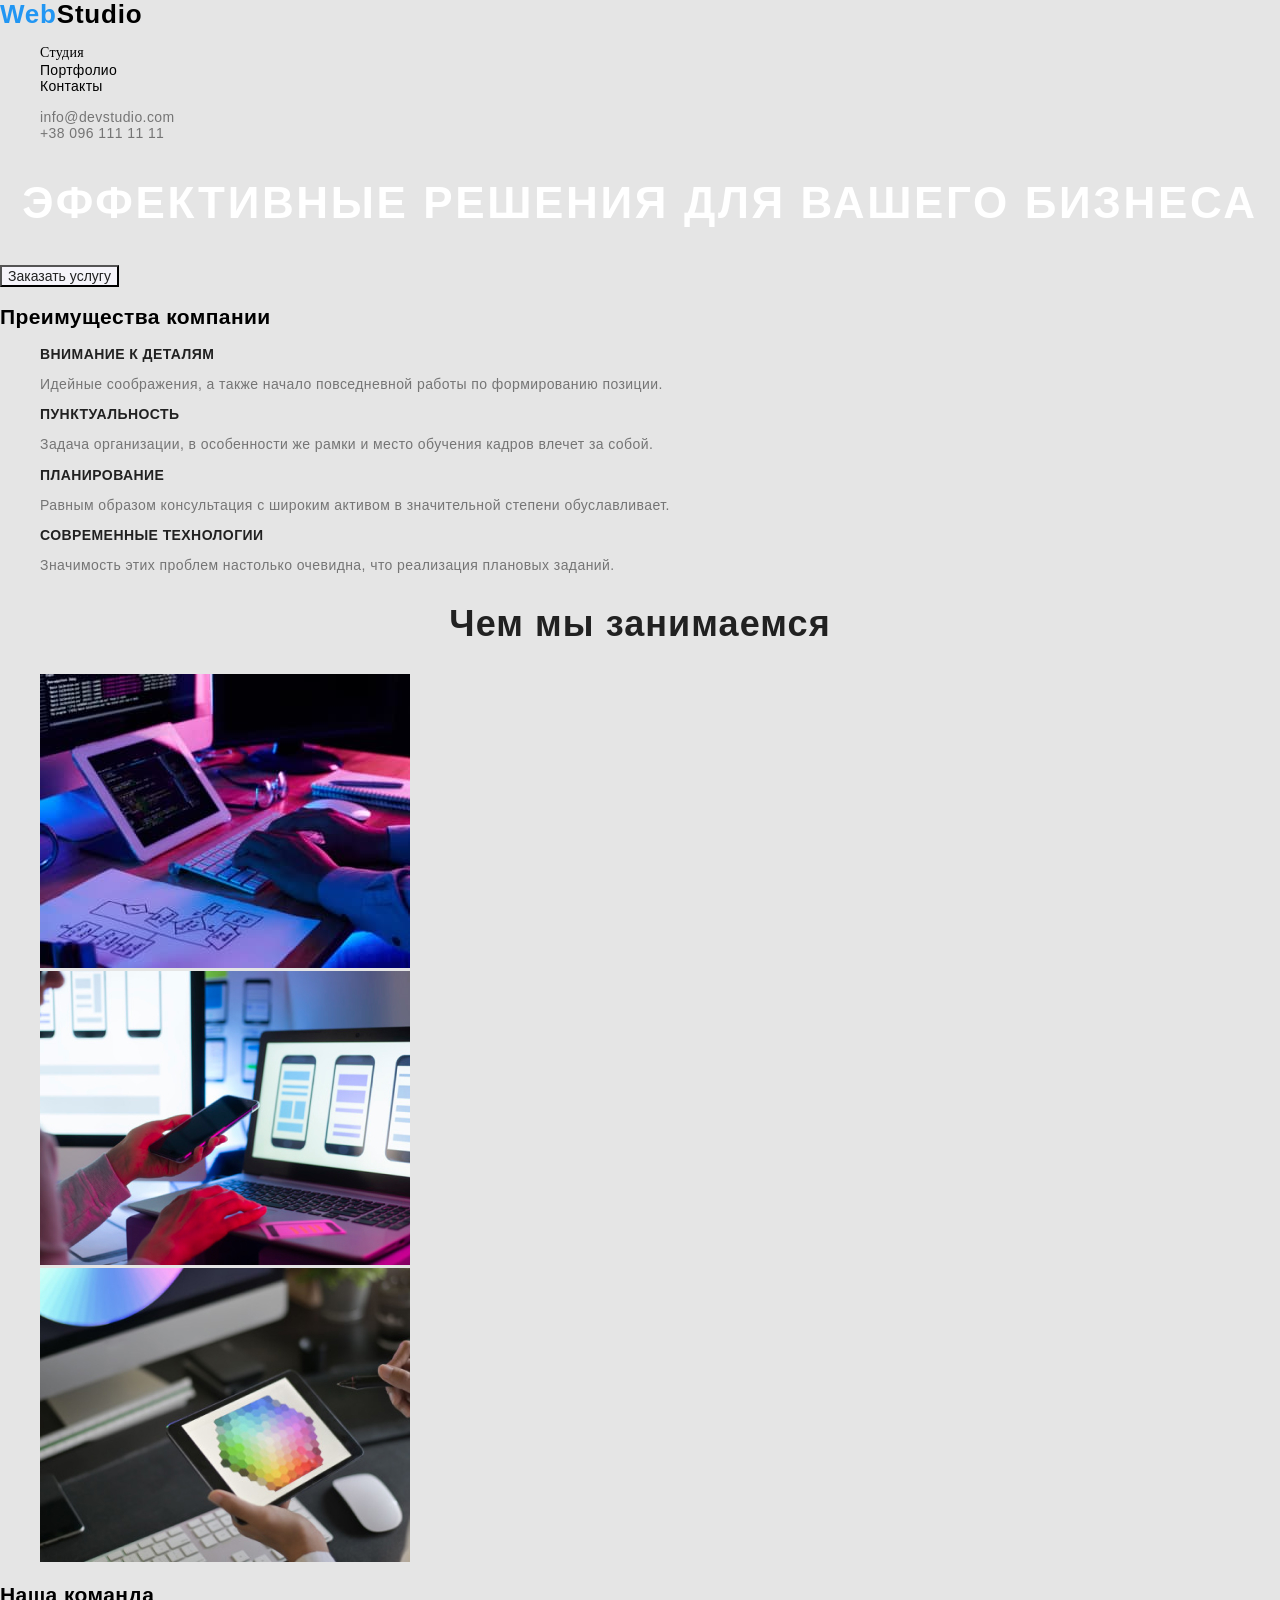
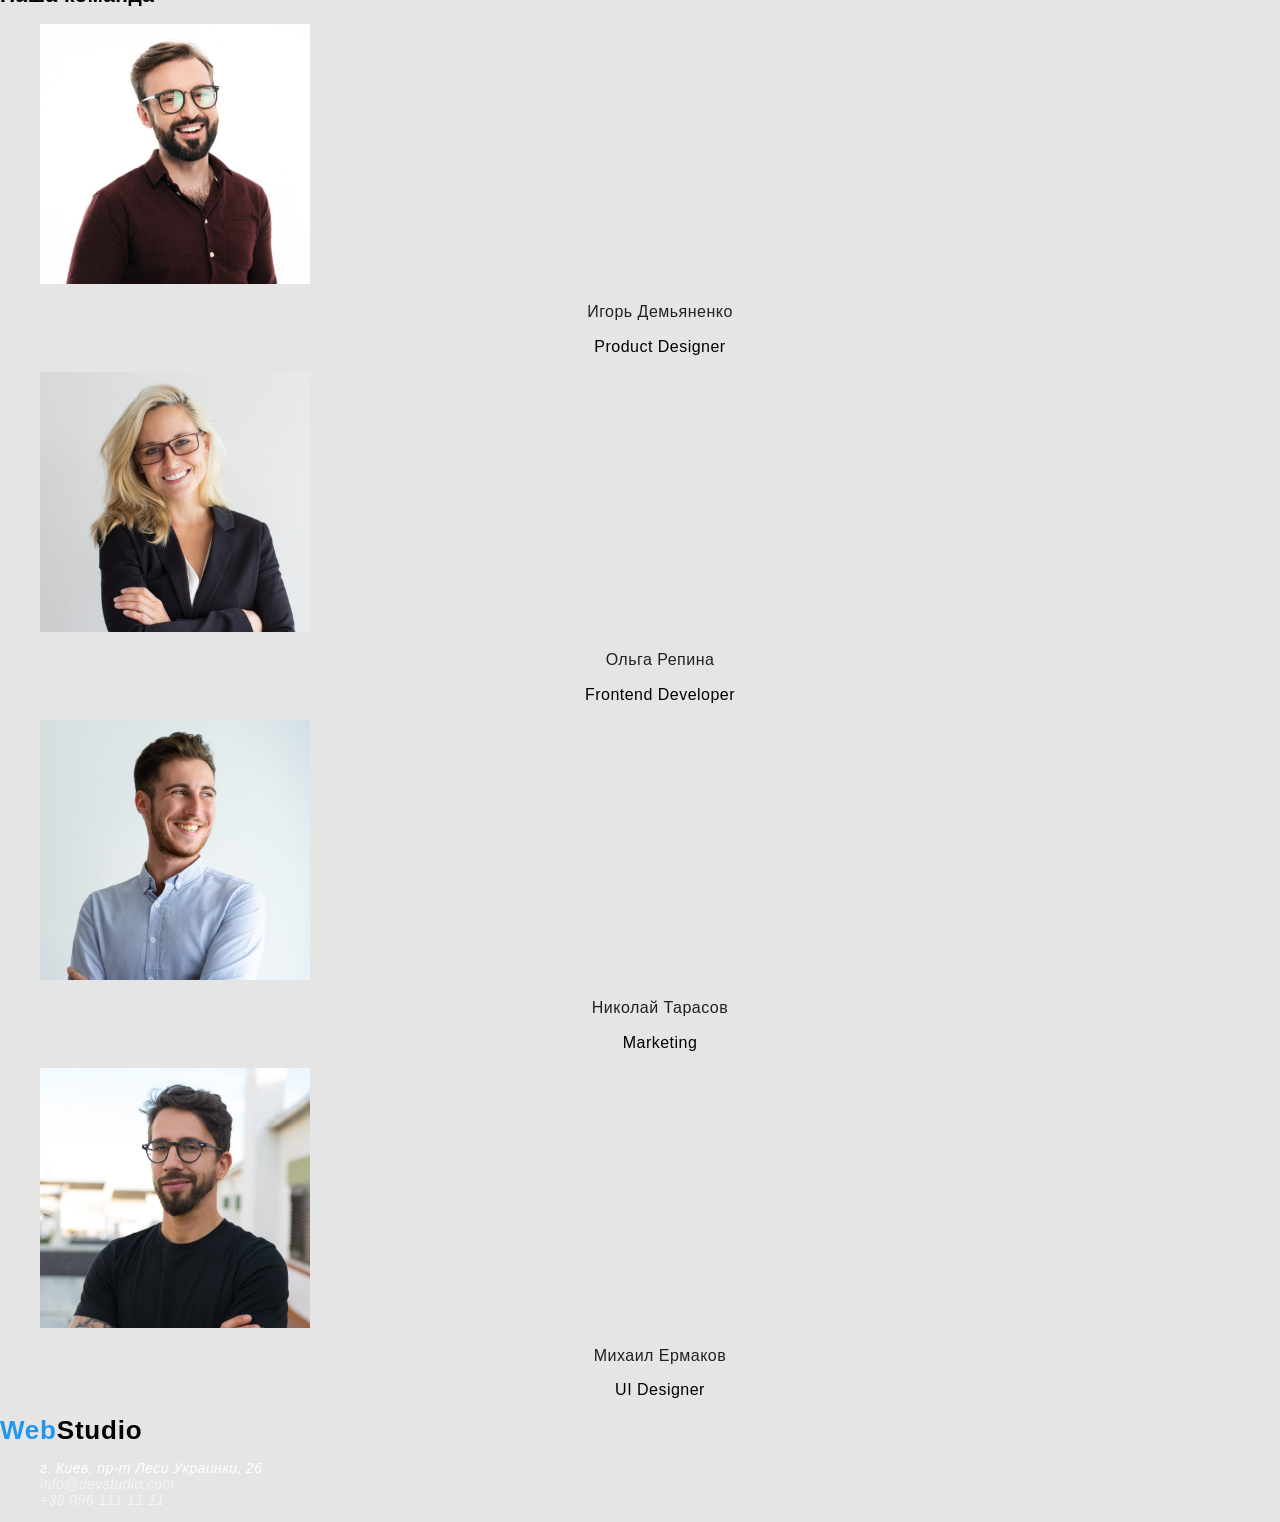
==== index.html @ 665fee2e "подключает modern-normalize" ====
<!DOCTYPE html>
<html lang="ru">
<head>
    <meta charset="UTF-8">
    <meta http-equiv="X-UA-Compatible" content="IE=edge">
    <meta name="viewport" content="width=device-width, initial-scale=1.0">
    <title>Document</title> 
    <link rel="stylesheet" href="https://cdnjs.cloudflare.com/ajax/libs/modern-normalize/1.1.0/modern-normalize.min.css"
        integrity="sha512-wpPYUAdjBVSE4KJnH1VR1HeZfpl1ub8YT/NKx4PuQ5NmX2tKuGu6U/JRp5y+Y8XG2tV+wKQpNHVUX03MfMFn9Q=="
        crossorigin="anonymous" referrerpolicy="no-referrer" />
    <link rel="stylesheet" href="https://fonts.google.com/share?selection.family=Raleway:wght@700%7CRoboto:wght@400;500;700;900">
    <link rel="stylesheet" href="./css/styles.css">
</head>

<body>

    <!--Шапка сайта-->
    <header>

        <nav class="site-nav">
            <a href="" class="logo-link"> <span class="logo-accent">Web</span>Studio</a>
            <ul class="site-nav-list">
                <li><a href="./index.html" class="link link-current">Студия</a></li>
                <li><a href="./portfolio.html" class="link">Портфолио</a></li>
                <li><a href="" class="link">Контакты</a></li>
            </ul>
        </nav>
        <ul class="contacts-list">
            <li><a href="mailto:info@devstudio.com" class="mail">info@devstudio.com</a></li>
            <li><a href="tel:+380961111111" class="tel">+38 096 111 11 11</a></li>
        </ul>
    </header>

    <main>

        <!--Герой-->
        <section class="hero">
            <h1 class="hero-title">Эффективные решения для вашего бизнеса</h1>
            <button type="button" class="button">Заказать услугу</button>
        </section>

        <!--Преимущества компании-->
        <section class="preferences">
            <h2>Преимущества компании</h2>
            <ul class="list">
                <li  class="preferences-item">
                    <h3 class="preferences-title">Внимание к деталям</h3>
                    <p class="preferences-text">Идейные соображения, а также начало повседневной работы по формированию позиции.</p>
                </li>
                <li class="preferences-item">
                    <h3 class="preferences-title">Пунктуальность</h3>
                    <p class="preferences-text">Задача организации, в особенности же рамки и место обучения кадров влечет за собой.</p>
                </li>
                <li class="preferences-item">
                    <h3 class="preferences-title">Планирование</h3>
                    <p class="preferences-text">Равным образом консультация с широким активом в значительной степени обуславливает.</p>
                </li>
                <li class="preferences-item">
                    <h3 class="preferences-title">Современные технологии</h3>
                    <p class="preferences-text">Значимость этих проблем настолько очевидна, что реализация плановых заданий.</p>
                </li>
            </ul>
        </section>

        <!--Чем мы занимаемся-->
        <section class="activities">
            <h2  class="activities-title">Чем мы занимаемся</h2>
            <ul  class="activities-list">
                <li class="activities-item">
                    <img src="./images/box-1.jpg" alt="Пишет программу на планшете" width="370" height="294">
                </li>
                <li class="activities-item">
                    <img src="./images/box-2.jpg" alt="Синхронизирует приложение на телефоне с компютером" width="370" height="294">
                </li>
                <li class="activities-item">
                    <img src="./images/box-3.jpg" alt="Работает с цветовой палитрой на планшете" width="370" height="294">
                </li>
            </ul>
        </section>

        <!--Наша команда-->
        <section class="our-team">
            <h2>Наша командa</h2>
            <ul class="our-team-list">
                <li class="our-team-member">
                    <img src="./images/crew-member-1.jpg" alt="Игорь Демьяненко" width="270" height="260">
                    <h3 class="our-team-title">Игорь Демьяненко</h3>
                    <p lang="en" class="our-team-text">Product Designer</p>
                </li>
                <li class="our-team-member">
                    <img src="./images/crew-member-2.jpg" alt="Ольга Репина" width="270" height="260">
                    <h3 class="our-team-title">Ольга Репина</h3>
                    <p lang="en" class="our-team-text">Frontend Developer</p>
                </li>
                <li class="our-team-member">
                    <img src="./images/crew-member-3.jpg" alt="Николай Тарасов" width="270" height="260">
                    <h3 class="our-team-title">Николай Тарасов</h3>
                    <p lang="en" class="our-team-text">Marketing</p>
                </li>
                <li class="our-team-member">
                    <img src="images/crew-member-4.jpg" alt="Михаил Ермаков" width="270" height="260">
                    <h3 class="our-team-title">Михаил Ермаков</h3>
                    <p lang="en" class="our-team-text">UI Designer</p>
                </li>
            </ul>
        </section>
        </main>

    <!--Футер-->
    <footer>
        <a href="" class="logo-link"> <span class="logo-accent">Web</span>Studio</a>
        <address class="adress">
            <ul class="adress-list">
                <li class="post-adress-item">г. Киев, пр-т Леси Украинки, 26</li>
                <li class="mail-adress-item"><a href="mailto:info@devstudio.com" class="link">info@devstudio.com</a></li>
                <li class="tel-adress-item"><a href="tel:+380961111111" class="link">+38 096 111 11 11</a></li>
            </ul>
        </address>
    </footer>
        
</body>
</html>
---- css/styles.css ----
/* цвет основного текста #757575 */
/* вторичный цвет текста  #000000;
/* цвет заголовка ##212121 */
/* белый rgba(255, 255, 255, 1) */
/* акцент #2196f3 */
/* цвет фона #E5E5E5; */
/* цвет адресса rgba(255, 255, 255, 0.6) */

:root {
  --primary-text-color: rgba(117, 117, 117, 1);
  --secondary-text-color: rgba(0, 0, 0, 1);
  --title-text-color: rgba(33, 33, 33, 1);
  --accent-color: rgba(33, 150, 243, 1);
  --primary-white-color: rgba(255, 255, 255, 1);
  --secondary-white-color: #e5e5e5;
  --adress-color: rgba(255, 255, 255, 0.6);
}
body {
  background-color: var(--secondary-white-color);
  font-family: 'Roboto', 'Helvetica Neue', 'Verdana', 'Tahoma', sans-serif;
  letter-spacing: 0.03em;
  font-size: 14px;
  line-height: 0, 6;
}

/* Logo */

.logo-link {
  font-family: Raleway, sans-serif;
  font-weight: 700;
  font-size: 26px;
  line-height: 1, 2;
  letter-spacing: 0.03em;
  text-decoration: none;
  color: var(--secondary-text-color);
}
.logo-link .logo-accent {
  color: var(--accent-color);
  font-family: Raleway, sans-serif;
  font-weight: 700;
  font-size: 26px;
  line-height: 1, 2;
  letter-spacing: 0.03em;
}

/* Site nav */

.site-nav-list .link-current {
  color: var(--title-text-color);
  font-family: Roboto;
  font-weight: 500;
  font-size: 14px;
  line-height: 1.2;
  letter-spacing: 0.02em;
}

.site-nav-list .link {
  color: var(--secondary-text-color);
  font-weight: 500;
  font-size: 14px;
  line-height: 1.2;
  letter-spacing: 0.02em;
  text-decoration: none;
}

.site-nav-list .link:hover,
.site-nav-list .link:focus {
  color: var(--accent-color);
}

.site-nav-list .link.current {
  color: var(--accent-color);
}

.site-nav-list {
  list-style: none;
}
/* Contscts */
.contacts-list {
  list-style: none;
}
.contacts-list .mail,
.contacts-list .tel {
  color: var(--primary-text-color);
  text-decoration: none;
}

.contacts-list .mail:hover,
.contacts-list .mail:focus {
  color: var(--accent-color);
}

.contacts-list .tel:hover,
.contacts-list .tel:focus {
  color: var(--accent-color);
}

/* adress */
.adress .adress-list {
  font-weight: 400;
  font-size: 14px;
  line-height: 1, 7;
  letter-spacing: 0.03em;
  color: var(--primary-white-color);
  text-decoration: none;
  list-style: none;
}

.adress .adress-list:hover,
.adress:focus {
  color: var(--accent-color);
}

.link {
  font-weight: 400;
  font-size: 14px;
  line-height: 1, 7;
  letter-spacing: 0.03em;
  color: var(--adress-color);
  text-decoration: none;
}

.link:hover,
.link:focus {
  color: var(--accent-color);
}

/* Hero */

.hero .hero-title {
  font-weight: 900;
  font-size: 44px;
  line-height: 1, 4;
  text-align: center;
  letter-spacing: 0.06em;
  text-transform: uppercase;
  color: var(--primary-white-color);
}

/* preferences */

.list {
  text-decoration: none;
  list-style: none;
}

.preferences-title {
  font-weight: 700;
  font-size: 14px;
  line-height: 1, 1;
  letter-spacing: 0.03em;
  text-transform: uppercase;
  color: var(--title-text-color);
}

.preferences-text {
  font-size: 14px;
  line-height: 1, 8;
  letter-spacing: 0.03em;
  color: var(--primary-text-color);
}

/* activities */
.activities-list {
  text-decoration: none;
  list-style: none;
}
.activities-title {
  font-weight: 700;
  font-size: 36px;
  line-height: 1, 2;
  text-align: center;
  letter-spacing: 0.03em;
  color: var(--title-text-color);
}

/* our-team */
.our-team-list {
  text-decoration: none;
  list-style: none;
}

.our-team-title {
  font-weight: 500;
  font-size: 16px;
  line-height: 1, 2;
  text-align: center;
  letter-spacing: 0.03em;
  color: var(--title-text-color);
}

.our-team-text {
  font-size: 16px;
  line-height: 1, 2;
  text-align: center;
  letter-spacing: 0.03em;
}

/* portfolio */
.filter-list {
  text-decoration: none;
  list-style: none;
}

/* Button */
.filter .filter-item,
.button {
  cursor: pointer;
  background-color: #f5f4fa;
  color: #212121;
}
.filter-item:hover,
.filter-item:focus {
  background-color: var(--accent-color);
  color: var(--primary-white-color);
}

.button:hover,
.button:focus {
  background-color: var(--accent-color);
  color: var(--primary-white-color);
}

.projects-list {
  text-decoration: none;
}
.projects-title {
  font-weight: 700;
  font-size: 18px;
  line-height: 2;
  letter-spacing: 0.06em;
  color: var(--title-text-color);
}

.projects-text {
  font-size: 16px;
  line-height: 1, 9;
  letter-spacing: 0.03em;
  color: var(--primary-text-color);
}

.projects-link {
  text-decoration: none;
}
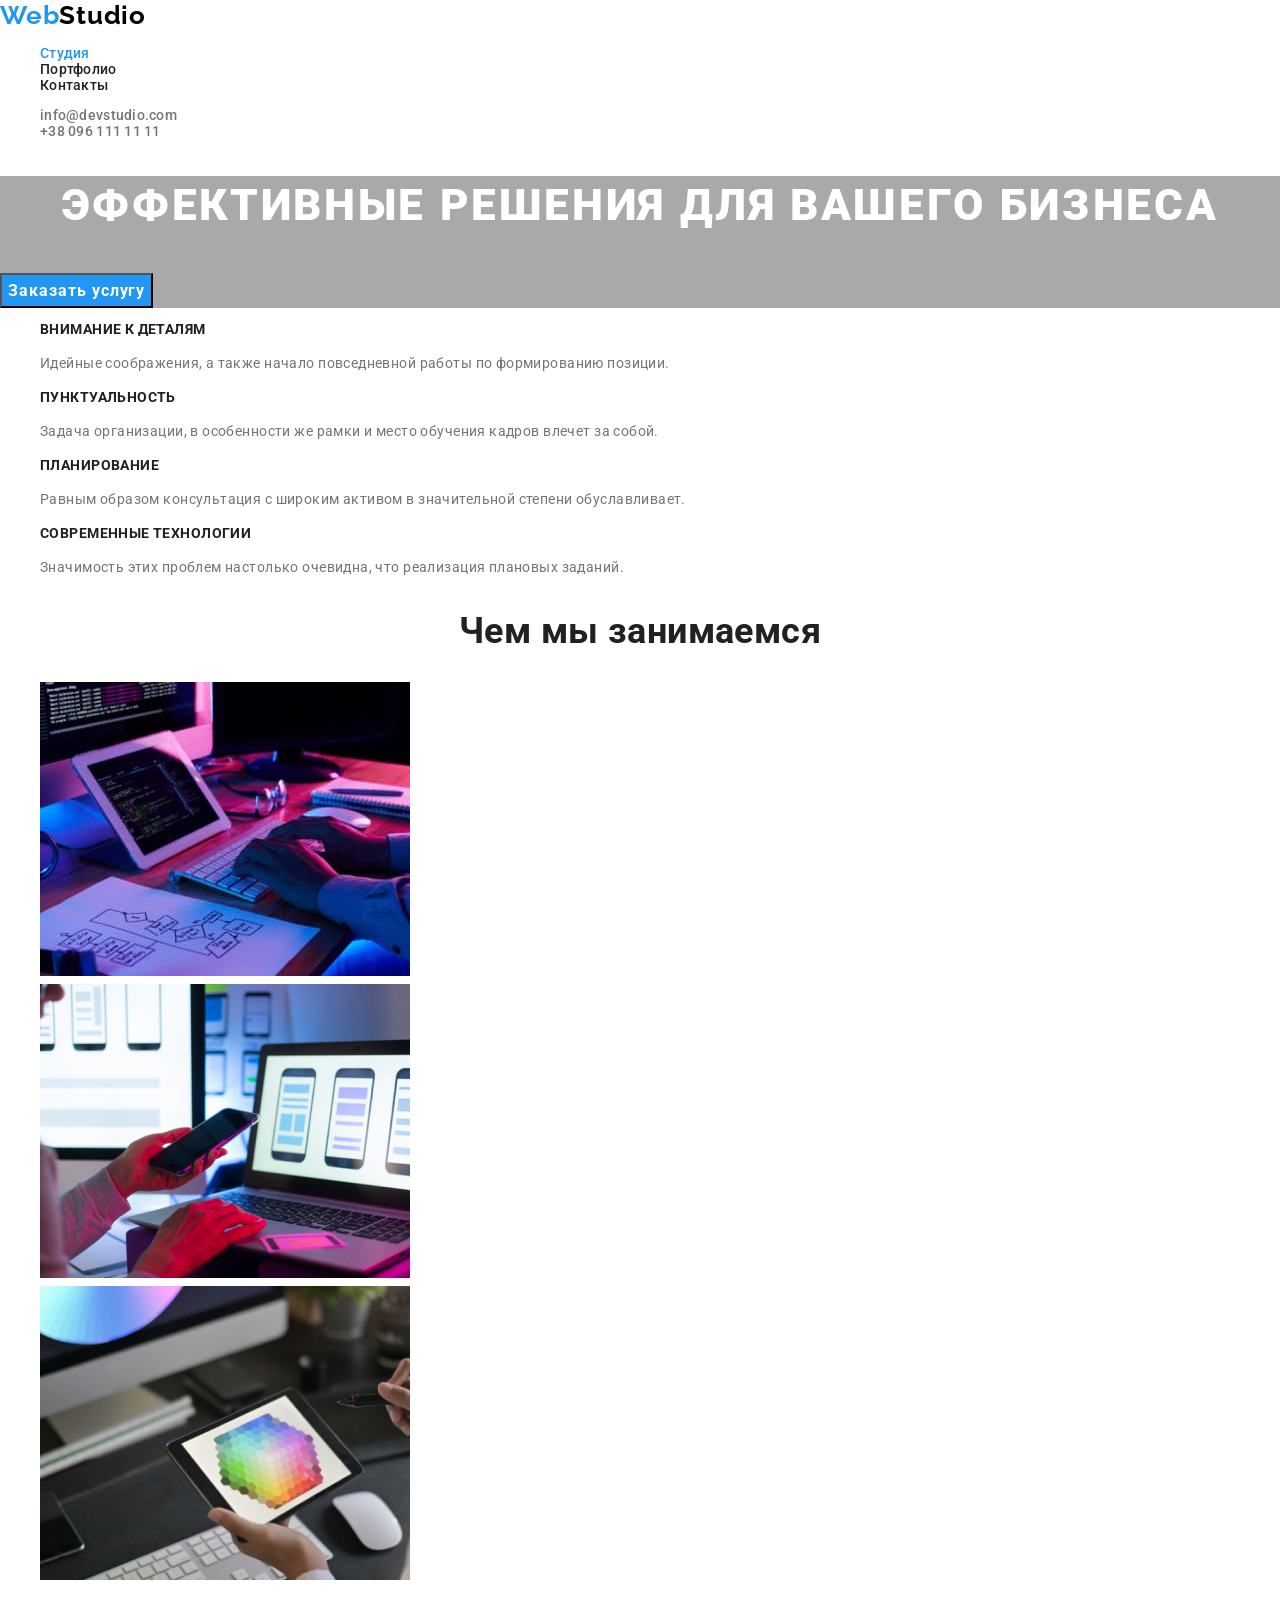
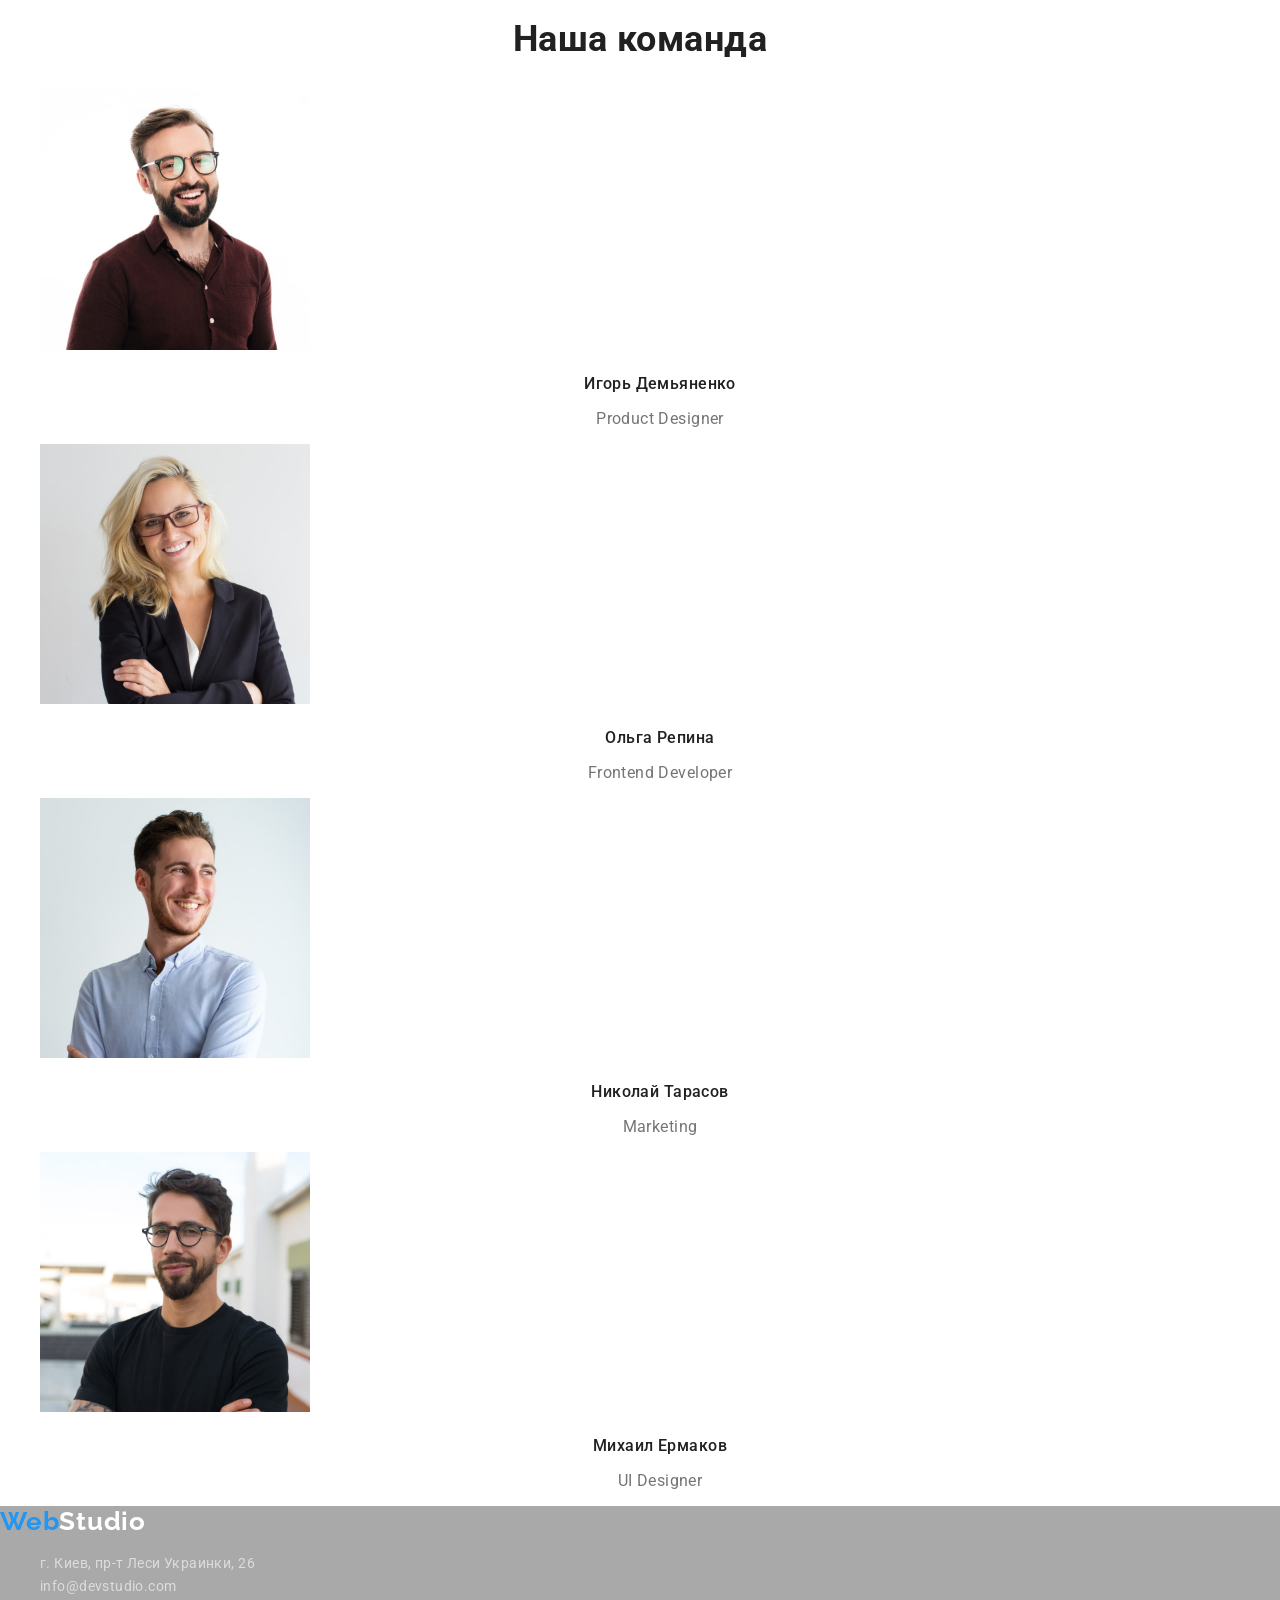
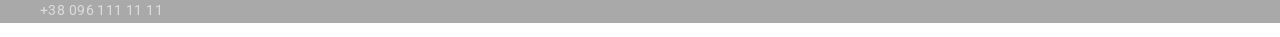
==== commit a4467d1f: "Correction work" ====
--- a/index.html
+++ b/index.html
@@ -6,28 +6,32 @@
     <meta name="viewport" content="width=device-width, initial-scale=1.0">
     <title>Document</title> 
     <link rel="stylesheet" href="https://cdnjs.cloudflare.com/ajax/libs/modern-normalize/1.1.0/modern-normalize.min.css"
-        integrity="sha512-wpPYUAdjBVSE4KJnH1VR1HeZfpl1ub8YT/NKx4PuQ5NmX2tKuGu6U/JRp5y+Y8XG2tV+wKQpNHVUX03MfMFn9Q=="
-        crossorigin="anonymous" referrerpolicy="no-referrer" />
-    <link rel="stylesheet" href="https://fonts.google.com/share?selection.family=Raleway:wght@700%7CRoboto:wght@400;500;700;900">
+          integrity="sha512-wpPYUAdjBVSE4KJnH1VR1HeZfpl1ub8YT/NKx4PuQ5NmX2tKuGu6U/JRp5y+Y8XG2tV+wKQpNHVUX03MfMFn9Q=="
+          crossorigin="anonymous" referrerpolicy="no-referrer" />
+    <link rel="preconnect" href="https://fonts.googleapis.com">
+    <link rel="preconnect" href="https://fonts.gstatic.com" crossorigin>
+    <link href="https://fonts.googleapis.com/css2?family=Raleway:wght@700&family=Roboto:wght@400;500;700;900&display=swap"
+          rel="stylesheet">
     <link rel="stylesheet" href="./css/styles.css">
 </head>
 
 <body>
 
     <!--Шапка сайта-->
-    <header>
-
-        <nav class="site-nav">
-            <a href="" class="logo-link"> <span class="logo-accent">Web</span>Studio</a>
-            <ul class="site-nav-list">
-                <li><a href="./index.html" class="link link-current">Студия</a></li>
-                <li><a href="./portfolio.html" class="link">Портфолио</a></li>
-                <li><a href="" class="link">Контакты</a></li>
+    <header class="header">
+    
+        <nav>
+            <a href="" class="logo  link"> <span class="logo-accent">Web</span>Studio</a>
+            <ul class="site-nav list">
+                <li class="site-nav-item"><a href="./index.html" class="site-nav-link link current">Студия</a></li>
+                <li class="site-nav-item"><a href="./portfolio.html" class="site-nav-link link">Портфолио</a></li>
+                <li class="site-nav-item"><a href="" class="site-nav-link link">Контакты</a></li>
             </ul>
         </nav>
-        <ul class="contacts-list">
-            <li><a href="mailto:info@devstudio.com" class="mail">info@devstudio.com</a></li>
-            <li><a href="tel:+380961111111" class="tel">+38 096 111 11 11</a></li>
+        <ul class="contacts list">
+            <li class="contacts-item"><a href="mailto:info@devstudio.com"
+                class="contacts-link link">info@devstudio.com</a></li>
+            <li class="contacts-item"><a href="tel:+380961111111" class="contacts-link link">+38 096 111 11 11</a></li>
         </ul>
     </header>
 
@@ -36,13 +40,13 @@
         <!--Герой-->
         <section class="hero">
             <h1 class="hero-title">Эффективные решения для вашего бизнеса</h1>
-            <button type="button" class="button">Заказать услугу</button>
+            <button type="button" class="hero-button">Заказать услугу</button>
         </section>
 
         <!--Преимущества компании-->
         <section class="preferences">
-            <h2>Преимущества компании</h2>
-            <ul class="list">
+            <h2 hidden>Преимущества компании</h2>
+            <ul class="preferences list">
                 <li  class="preferences-item">
                     <h3 class="preferences-title">Внимание к деталям</h3>
                     <p class="preferences-text">Идейные соображения, а также начало повседневной работы по формированию позиции.</p>
@@ -65,7 +69,7 @@
         <!--Чем мы занимаемся-->
         <section class="activities">
             <h2  class="activities-title">Чем мы занимаемся</h2>
-            <ul  class="activities-list">
+            <ul  class="activities-list list">
                 <li class="activities-item">
                     <img src="./images/box-1.jpg" alt="Пишет программу на планшете" width="370" height="294">
                 </li>
@@ -80,43 +84,45 @@
 
         <!--Наша команда-->
         <section class="our-team">
-            <h2>Наша командa</h2>
-            <ul class="our-team-list">
+            <h2 class="our-team-title">Наша командa</h2>
+            <ul class="our-team-list list">
                 <li class="our-team-member">
                     <img src="./images/crew-member-1.jpg" alt="Игорь Демьяненко" width="270" height="260">
-                    <h3 class="our-team-title">Игорь Демьяненко</h3>
+                    <h3 class="our-team-subtitle">Игорь Демьяненко</h3>
                     <p lang="en" class="our-team-text">Product Designer</p>
                 </li>
                 <li class="our-team-member">
                     <img src="./images/crew-member-2.jpg" alt="Ольга Репина" width="270" height="260">
-                    <h3 class="our-team-title">Ольга Репина</h3>
+                    <h3 class="our-team-subtitle">Ольга Репина</h3>
                     <p lang="en" class="our-team-text">Frontend Developer</p>
                 </li>
                 <li class="our-team-member">
                     <img src="./images/crew-member-3.jpg" alt="Николай Тарасов" width="270" height="260">
-                    <h3 class="our-team-title">Николай Тарасов</h3>
+                    <h3 class="our-team-subtitle">Николай Тарасов</h3>
                     <p lang="en" class="our-team-text">Marketing</p>
                 </li>
                 <li class="our-team-member">
                     <img src="images/crew-member-4.jpg" alt="Михаил Ермаков" width="270" height="260">
-                    <h3 class="our-team-title">Михаил Ермаков</h3>
+                    <h3 class="our-team-subtitle">Михаил Ермаков</h3>
                     <p lang="en" class="our-team-text">UI Designer</p>
                 </li>
             </ul>
         </section>
         </main>
 
-    <!--Футер-->
-    <footer>
-        <a href="" class="logo-link"> <span class="logo-accent">Web</span>Studio</a>
-        <address class="adress">
-            <ul class="adress-list">
-                <li class="post-adress-item">г. Киев, пр-т Леси Украинки, 26</li>
-                <li class="mail-adress-item"><a href="mailto:info@devstudio.com" class="link">info@devstudio.com</a></li>
-                <li class="tel-adress-item"><a href="tel:+380961111111" class="link">+38 096 111 11 11</a></li>
-            </ul>
-        </address>
-    </footer>
+        <!--Футер-->
+        <footer class="footer">
+            <a href="" class="logo link"> <span class="logo-accent">Web</span><span
+                    class="logo-accent-white">Studio</span></a>
+            <address class="adress">
+                <ul class="adress-list list">
+                    <li class="adress-item office">г. Киев, пр-т Леси Украинки, 26</li>
+                    <li class="adress-item"><a href="mailto:info@devstudio.com" class="link">info@devstudio.com</a>
+                    </li>
+                    <li class="adress-item"><a href="tel:+380961111111" class="link">+38 096 111 11 11</a></li>
+                </ul>
+            </address>
+        </footer>
         
 </body>
 </html>
--- a/css/styles.css
+++ b/css/styles.css
@@ -1,229 +1,215 @@
 /* цвет основного текста #757575 */
-/* вторичный цвет текста  #000000;
-/* цвет заголовка ##212121 */
-/* белый rgba(255, 255, 255, 1) */
+/* вторичный цвет текста  #000000 */
+/* цвет заголовка #212121 */
 /* акцент #2196f3 */
-/* цвет фона #E5E5E5; */
-/* цвет адресса rgba(255, 255, 255, 0.6) */
+/* первичный белый цвет #FFFFFF */
+/* вторичный белый (цвет адресса в footer) rgba(255, 255, 255, 0.6) */
 
 :root {
-  --primary-text-color: rgba(117, 117, 117, 1);
-  --secondary-text-color: rgba(0, 0, 0, 1);
-  --title-text-color: rgba(33, 33, 33, 1);
-  --accent-color: rgba(33, 150, 243, 1);
-  --primary-white-color: rgba(255, 255, 255, 1);
-  --secondary-white-color: #e5e5e5;
-  --adress-color: rgba(255, 255, 255, 0.6);
-}
+  --primary-text-color: #757575;
+  --secondary-text-color: #000000;
+  --title-text-color: #212121;
+  --accent-color: #2196f3;
+  --primary-white-color: #ffffff;
+  --secondary-white-color: rgba(255, 255, 255, 0.6);
+}
+
+/* --------------BODY-------------- */
+
 body {
-  background-color: var(--secondary-white-color);
-  font-family: 'Roboto', 'Helvetica Neue', 'Verdana', 'Tahoma', sans-serif;
+  background-color: var(--primary-white-color);
+  font-family: 'Roboto', sans-serif;
   letter-spacing: 0.03em;
   font-size: 14px;
-  line-height: 0, 6;
-}
-
-/* Logo */
-
-.logo-link {
+  line-height: 1.71;
+}
+
+.list {
+  list-style: none;
+}
+.link {
+  text-decoration: none;
+  color: inherit;
+}
+
+/* --------------HEADER-------------- */
+
+/* ----Logo---- */
+
+.logo {
   font-family: Raleway, sans-serif;
   font-weight: 700;
   font-size: 26px;
-  line-height: 1, 2;
+  line-height: 1.19;
   letter-spacing: 0.03em;
   text-decoration: none;
   color: var(--secondary-text-color);
 }
-.logo-link .logo-accent {
-  color: var(--accent-color);
-  font-family: Raleway, sans-serif;
-  font-weight: 700;
-  font-size: 26px;
-  line-height: 1, 2;
-  letter-spacing: 0.03em;
-}
-
-/* Site nav */
-
-.site-nav-list .link-current {
-  color: var(--title-text-color);
-  font-family: Roboto;
-  font-weight: 500;
-  font-size: 14px;
-  line-height: 1.2;
+
+.logo-accent {
+  color: var(--accent-color);
+}
+
+/* ----Site nav---- */
+
+.site-nav-item {
+  font-weight: 500;
+  font-size: 14px;
+  line-height: 1.14;
   letter-spacing: 0.02em;
-}
-
-.site-nav-list .link {
-  color: var(--secondary-text-color);
-  font-weight: 500;
-  font-size: 14px;
-  line-height: 1.2;
+  color: var(--title-text-color);
+}
+
+.current {
+  color: var(--accent-color);
+}
+
+.site-nav-item:hover,
+.site-nav-item:focus {
+  color: var(--accent-color);
+}
+
+/* ----Contacts---- */
+
+.contacts-item {
+  font-weight: 500;
+  font-size: 14px;
+  line-height: 1.14;
   letter-spacing: 0.02em;
-  text-decoration: none;
-}
-
-.site-nav-list .link:hover,
-.site-nav-list .link:focus {
-  color: var(--accent-color);
-}
-
-.site-nav-list .link.current {
-  color: var(--accent-color);
-}
-
-.site-nav-list {
-  list-style: none;
-}
-/* Contscts */
-.contacts-list {
-  list-style: none;
-}
-.contacts-list .mail,
-.contacts-list .tel {
-  color: var(--primary-text-color);
-  text-decoration: none;
-}
-
-.contacts-list .mail:hover,
-.contacts-list .mail:focus {
-  color: var(--accent-color);
-}
-
-.contacts-list .tel:hover,
-.contacts-list .tel:focus {
-  color: var(--accent-color);
-}
-
-/* adress */
-.adress .adress-list {
-  font-weight: 400;
-  font-size: 14px;
-  line-height: 1, 7;
-  letter-spacing: 0.03em;
-  color: var(--primary-white-color);
-  text-decoration: none;
-  list-style: none;
-}
-
-.adress .adress-list:hover,
-.adress:focus {
-  color: var(--accent-color);
-}
-
-.link {
-  font-weight: 400;
-  font-size: 14px;
-  line-height: 1, 7;
-  letter-spacing: 0.03em;
-  color: var(--adress-color);
-  text-decoration: none;
-}
-
-.link:hover,
-.link:focus {
-  color: var(--accent-color);
-}
-
-/* Hero */
-
-.hero .hero-title {
+  color: var(--primary-text-color);
+}
+
+.contacts-link:hover,
+.contacts-link:focus {
+  color: var(--accent-color);
+}
+
+/* --------------MAIN-------------- */
+
+/* временный фон */
+.hero {
+  background-color: #a9a9a9;
+}
+
+.hero-title {
   font-weight: 900;
   font-size: 44px;
-  line-height: 1, 4;
+  line-height: 1.36;
   text-align: center;
   letter-spacing: 0.06em;
   text-transform: uppercase;
   color: var(--primary-white-color);
 }
 
-/* preferences */
-
-.list {
-  text-decoration: none;
-  list-style: none;
-}
+.hero-button {
+  font-family: Roboto;
+  font-weight: 700;
+  font-size: 16px;
+  line-height: 1.87;
+  align-items: center;
+  text-align: center;
+  letter-spacing: 0.06em;
+  color: var(--primary-white-color);
+  background-color: var(--accent-color);
+  cursor: pointer;
+}
+
+/* ----Preferences---- */
 
 .preferences-title {
   font-weight: 700;
   font-size: 14px;
-  line-height: 1, 1;
+  line-height: 1.14;
+  text-transform: uppercase;
+  color: var(--title-text-color);
+}
+
+.preferences-text {
+  color: var(--primary-text-color);
+}
+
+/* ----Activities---- */
+
+.activities-title {
+  font-weight: 700;
+  font-size: 36px;
+  line-height: 1.17;
+  text-align: center;
+  color: var(--title-text-color);
+}
+
+/* ----Our team---- */
+
+.our-team-title {
+  font-weight: 700;
+  font-size: 36px;
+  line-height: 1.17;
+  text-align: center;
+  color: var(--title-text-color);
+}
+
+.our-team-subtitle {
+  font-weight: 500;
+  font-size: 16px;
+  line-height: 1.19;
+  text-align: center;
+  color: var(--title-text-color);
+}
+.our-team-text {
+  font-size: 16px;
+  line-height: 1.19;
+  text-align: center;
+  color: var(--primary-text-color);
+}
+
+/* --------------FOOTER-------------- */
+
+.adress {
+  font-style: normal;
+}
+
+/* временный фон */
+.footer {
+  background-color: #a9a9a9;
+}
+
+.office {
+  color: var(--primary-white-color);
+}
+.adress-item {
+  color: rgba(255, 255, 255, 0.6);
+}
+
+.adress-item:hover,
+.adress-item:focus {
+  color: var(--accent-color);
+}
+
+.logo-accent-white {
+  color: var(--primary-white-color);
+}
+
+/* --------------Portfolio PAGE-------------- */
+
+/* ----Filter---- */
+
+.button {
+  font-family: Roboto;
+  font-weight: 500;
+  font-size: 16px;
+  line-height: 1.62;
+  text-align: center;
   letter-spacing: 0.03em;
-  text-transform: uppercase;
-  color: var(--title-text-color);
-}
-
-.preferences-text {
-  font-size: 14px;
-  line-height: 1, 8;
-  letter-spacing: 0.03em;
-  color: var(--primary-text-color);
-}
-
-/* activities */
-.activities-list {
-  text-decoration: none;
-  list-style: none;
-}
-.activities-title {
-  font-weight: 700;
-  font-size: 36px;
-  line-height: 1, 2;
-  text-align: center;
-  letter-spacing: 0.03em;
-  color: var(--title-text-color);
-}
-
-/* our-team */
-.our-team-list {
-  text-decoration: none;
-  list-style: none;
-}
-
-.our-team-title {
-  font-weight: 500;
-  font-size: 16px;
-  line-height: 1, 2;
-  text-align: center;
-  letter-spacing: 0.03em;
-  color: var(--title-text-color);
-}
-
-.our-team-text {
-  font-size: 16px;
-  line-height: 1, 2;
-  text-align: center;
-  letter-spacing: 0.03em;
-}
-
-/* portfolio */
-.filter-list {
-  text-decoration: none;
-  list-style: none;
-}
-
-/* Button */
-.filter .filter-item,
-.button {
+  color: var(--title-text-color);
   cursor: pointer;
-  background-color: #f5f4fa;
-  color: #212121;
-}
-.filter-item:hover,
-.filter-item:focus {
-  background-color: var(--accent-color);
-  color: var(--primary-white-color);
 }
 
 .button:hover,
 .button:focus {
+  color: #ffffff;
   background-color: var(--accent-color);
-  color: var(--primary-white-color);
-}
-
-.projects-list {
-  text-decoration: none;
-}
+}
+
 .projects-title {
   font-weight: 700;
   font-size: 18px;
@@ -234,11 +220,6 @@
 
 .projects-text {
   font-size: 16px;
-  line-height: 1, 9;
-  letter-spacing: 0.03em;
-  color: var(--primary-text-color);
-}
-
-.projects-link {
-  text-decoration: none;
-}
+  line-height: 1.87;
+  color: var(--primary-text-color);
+}
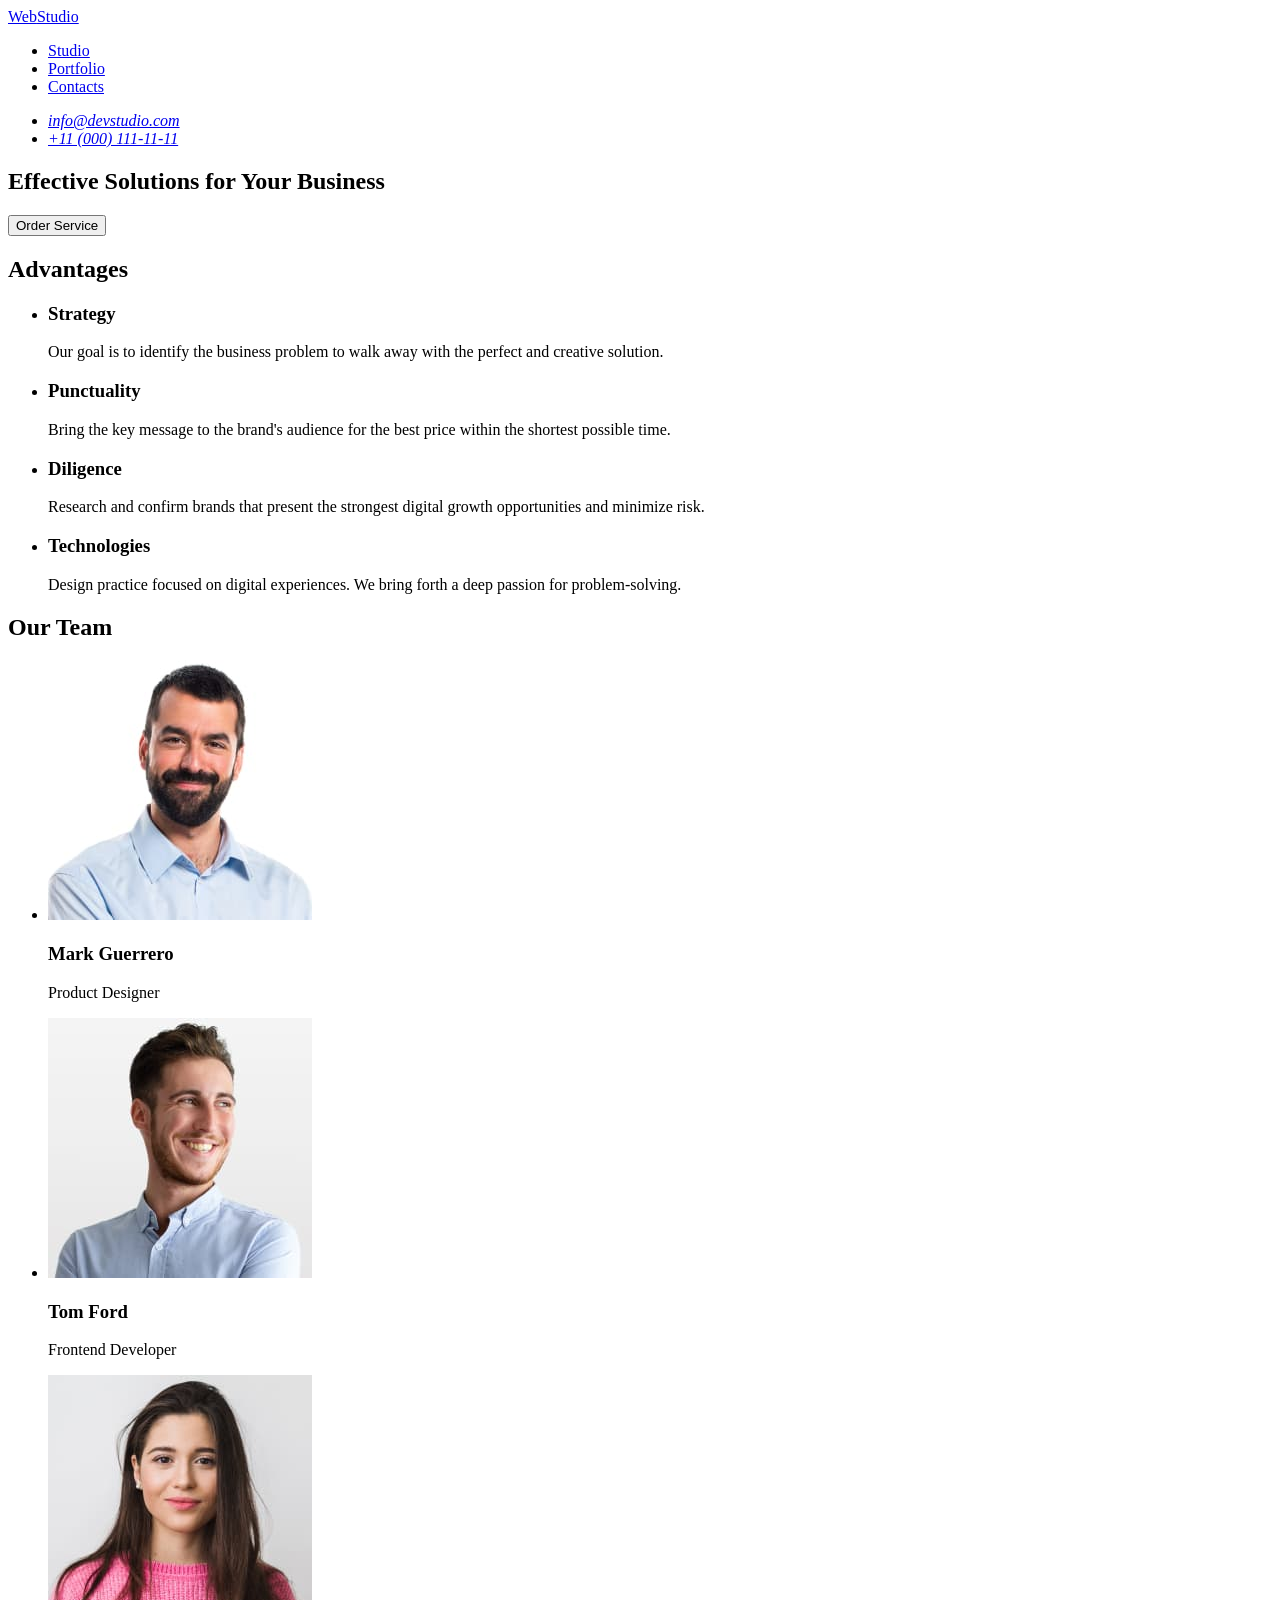
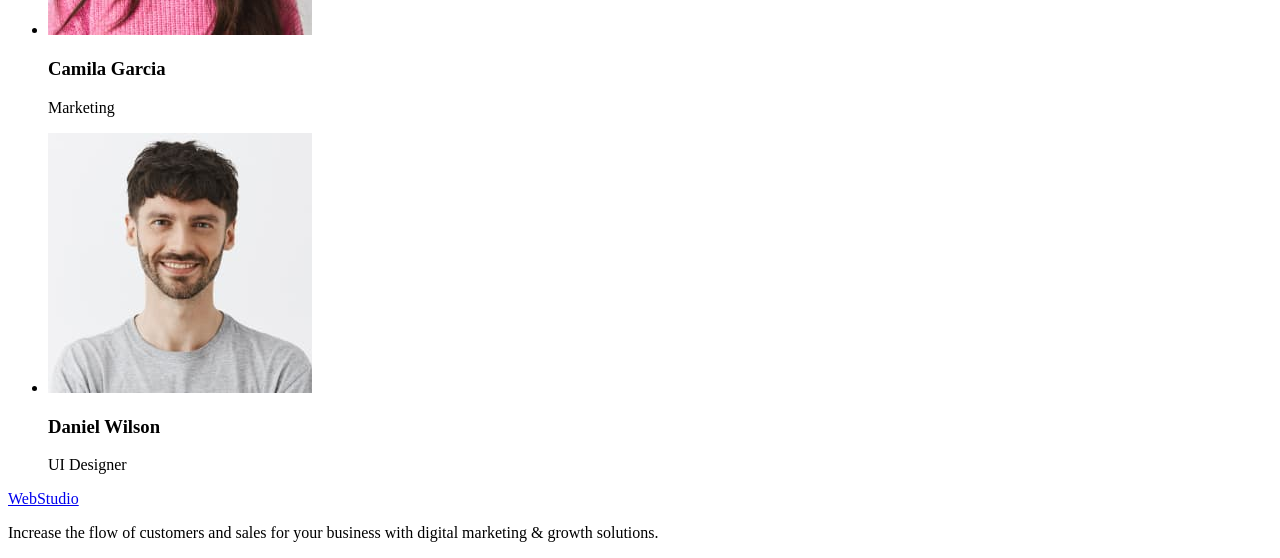
==== commit 12cec41e: "Coppied goit-markup-hw-01" ====
--- a/index.html
+++ b/index.html
@@ -1,128 +1,124 @@
 <!DOCTYPE html>
-<html lang="ru">
-<head>
-    <meta charset="UTF-8">
-    <meta http-equiv="X-UA-Compatible" content="IE=edge">
-    <meta name="viewport" content="width=device-width, initial-scale=1.0">
-    <title>Document</title> 
-    <link rel="stylesheet" href="https://cdnjs.cloudflare.com/ajax/libs/modern-normalize/1.1.0/modern-normalize.min.css"
-          integrity="sha512-wpPYUAdjBVSE4KJnH1VR1HeZfpl1ub8YT/NKx4PuQ5NmX2tKuGu6U/JRp5y+Y8XG2tV+wKQpNHVUX03MfMFn9Q=="
-          crossorigin="anonymous" referrerpolicy="no-referrer" />
-    <link rel="preconnect" href="https://fonts.googleapis.com">
-    <link rel="preconnect" href="https://fonts.gstatic.com" crossorigin>
-    <link href="https://fonts.googleapis.com/css2?family=Raleway:wght@700&family=Roboto:wght@400;500;700;900&display=swap"
-          rel="stylesheet">
-    <link rel="stylesheet" href="./css/styles.css">
-</head>
-
-<body>
-
-    <!--Шапка сайта-->
-    <header class="header">
-    
-        <nav>
-            <a href="" class="logo  link"> <span class="logo-accent">Web</span>Studio</a>
-            <ul class="site-nav list">
-                <li class="site-nav-item"><a href="./index.html" class="site-nav-link link current">Студия</a></li>
-                <li class="site-nav-item"><a href="./portfolio.html" class="site-nav-link link">Портфолио</a></li>
-                <li class="site-nav-item"><a href="" class="site-nav-link link">Контакты</a></li>
-            </ul>
-        </nav>
-        <ul class="contacts list">
-            <li class="contacts-item"><a href="mailto:info@devstudio.com"
-                class="contacts-link link">info@devstudio.com</a></li>
-            <li class="contacts-item"><a href="tel:+380961111111" class="contacts-link link">+38 096 111 11 11</a></li>
+<html lang="en">
+  <head>
+    <meta charset="UTF-8" />
+    <meta name="viewport" content="width=device-width, initial-scale=1.0" />
+    <title>Document</title>
+  </head>
+  <body>
+    <!-- Header section -->
+    <!-- #region -->
+    <header>
+      <nav>
+        <a href="./index.html">Web<span>Studio</span></a>
+        <ul>
+          <li><a href="./index.html">Studio</a></li>
+          <li><a href="#portfolio">Portfolio</a></li>
+          <li><a href="#contacts">Contacts</a></li>
         </ul>
+      </nav>
+      <address>
+        <ul>
+          <li>
+            <a href="mailto:info@devstudio.com">info@devstudio.com</a>
+          </li>
+          <li><a href="tel:+110001111111">+11 (000) 111-11-11</a></li>
+        </ul>
+      </address>
     </header>
-
+    <!-- #endregion -->
+    <!-- Unique content -->
     <main>
-
-        <!--Герой-->
-        <section class="hero">
-            <h1 class="hero-title">Эффективные решения для вашего бизнеса</h1>
-            <button type="button" class="hero-button">Заказать услугу</button>
-        </section>
-
-        <!--Преимущества компании-->
-        <section class="preferences">
-            <h2 hidden>Преимущества компании</h2>
-            <ul class="preferences list">
-                <li  class="preferences-item">
-                    <h3 class="preferences-title">Внимание к деталям</h3>
-                    <p class="preferences-text">Идейные соображения, а также начало повседневной работы по формированию позиции.</p>
-                </li>
-                <li class="preferences-item">
-                    <h3 class="preferences-title">Пунктуальность</h3>
-                    <p class="preferences-text">Задача организации, в особенности же рамки и место обучения кадров влечет за собой.</p>
-                </li>
-                <li class="preferences-item">
-                    <h3 class="preferences-title">Планирование</h3>
-                    <p class="preferences-text">Равным образом консультация с широким активом в значительной степени обуславливает.</p>
-                </li>
-                <li class="preferences-item">
-                    <h3 class="preferences-title">Современные технологии</h3>
-                    <p class="preferences-text">Значимость этих проблем настолько очевидна, что реализация плановых заданий.</p>
-                </li>
-            </ul>
-        </section>
-
-        <!--Чем мы занимаемся-->
-        <section class="activities">
-            <h2  class="activities-title">Чем мы занимаемся</h2>
-            <ul  class="activities-list list">
-                <li class="activities-item">
-                    <img src="./images/box-1.jpg" alt="Пишет программу на планшете" width="370" height="294">
-                </li>
-                <li class="activities-item">
-                    <img src="./images/box-2.jpg" alt="Синхронизирует приложение на телефоне с компютером" width="370" height="294">
-                </li>
-                <li class="activities-item">
-                    <img src="./images/box-3.jpg" alt="Работает с цветовой палитрой на планшете" width="370" height="294">
-                </li>
-            </ul>
-        </section>
-
-        <!--Наша команда-->
-        <section class="our-team">
-            <h2 class="our-team-title">Наша командa</h2>
-            <ul class="our-team-list list">
-                <li class="our-team-member">
-                    <img src="./images/crew-member-1.jpg" alt="Игорь Демьяненко" width="270" height="260">
-                    <h3 class="our-team-subtitle">Игорь Демьяненко</h3>
-                    <p lang="en" class="our-team-text">Product Designer</p>
-                </li>
-                <li class="our-team-member">
-                    <img src="./images/crew-member-2.jpg" alt="Ольга Репина" width="270" height="260">
-                    <h3 class="our-team-subtitle">Ольга Репина</h3>
-                    <p lang="en" class="our-team-text">Frontend Developer</p>
-                </li>
-                <li class="our-team-member">
-                    <img src="./images/crew-member-3.jpg" alt="Николай Тарасов" width="270" height="260">
-                    <h3 class="our-team-subtitle">Николай Тарасов</h3>
-                    <p lang="en" class="our-team-text">Marketing</p>
-                </li>
-                <li class="our-team-member">
-                    <img src="images/crew-member-4.jpg" alt="Михаил Ермаков" width="270" height="260">
-                    <h3 class="our-team-subtitle">Михаил Ермаков</h3>
-                    <p lang="en" class="our-team-text">UI Designer</p>
-                </li>
-            </ul>
-        </section>
-        </main>
-
-        <!--Футер-->
-        <footer class="footer">
-            <a href="" class="logo link"> <span class="logo-accent">Web</span><span
-                    class="logo-accent-white">Studio</span></a>
-            <address class="adress">
-                <ul class="adress-list list">
-                    <li class="adress-item office">г. Киев, пр-т Леси Украинки, 26</li>
-                    <li class="adress-item"><a href="mailto:info@devstudio.com" class="link">info@devstudio.com</a>
-                    </li>
-                    <li class="adress-item"><a href="tel:+380961111111" class="link">+38 096 111 11 11</a></li>
-                </ul>
-            </address>
-        </footer>
-        
-</body>
-</html>+      <section>
+        <h1>Effective Solutions for Your Business</h1>
+        <button type="button">Order Service</button>
+      </section>
+      <section>
+        <h2>Advantages</h2>
+        <ul>
+          <li>
+            <h3>Strategy</h3>
+            <p>
+              Our goal is to identify the business problem to walk away with the
+              perfect and creative solution.
+            </p>
+          </li>
+          <li>
+            <h3>Punctuality</h3>
+            <p>
+              Bring the key message to the brand's audience for the best price
+              within the shortest possible time.
+            </p>
+          </li>
+          <li>
+            <h3>Diligence</h3>
+            <p>
+              Research and confirm brands that present the strongest digital
+              growth opportunities and minimize risk.
+            </p>
+          </li>
+          <li>
+            <h3>Technologies</h3>
+            <p>
+              Design practice focused on digital experiences. We bring forth a
+              deep passion for problem-solving.
+            </p>
+          </li>
+        </ul>
+      </section>
+      <section>
+        <h2>Our Team</h2>
+        <ul>
+          <li>
+            <img
+              src="./images/mark-guerrero.jpg"
+              alt="Mark Guerrero"
+              width="264"
+              height="260"
+            />
+            <h3>Mark Guerrero</h3>
+            <p>Product Designer</p>
+          </li>
+          <li>
+            <img
+              src="./images/tom-ford.jpg"
+              alt="Tom Ford"
+              width="264"
+              height="260"
+            />
+            <h3>Tom Ford</h3>
+            <p>Frontend Developer</p>
+          </li>
+          <li>
+            <img
+              src="./images/camila-garcia.jpg"
+              alt="Camila Garcia"
+              width="264"
+              height="260"
+            />
+            <h3>Camila Garcia</h3>
+            <p>Marketing</p>
+          </li>
+          <li>
+            <img
+              src="./images/daniel-wilson.jpg"
+              alt="Daniel Wilson"
+              width="264"
+              height="260"
+            />
+            <h3>Daniel Wilson</h3>
+            <p>UI Designer</p>
+          </li>
+        </ul>
+      </section>
+    </main>
+    <!-- Footer section -->
+    <footer>
+      <a href="./index.html">Web<span>Studio</span></a>
+      <p>
+        Increase the flow of customers and sales for your business with digital
+        marketing & growth solutions.
+      </p>
+    </footer>
+  </body>
+</html>
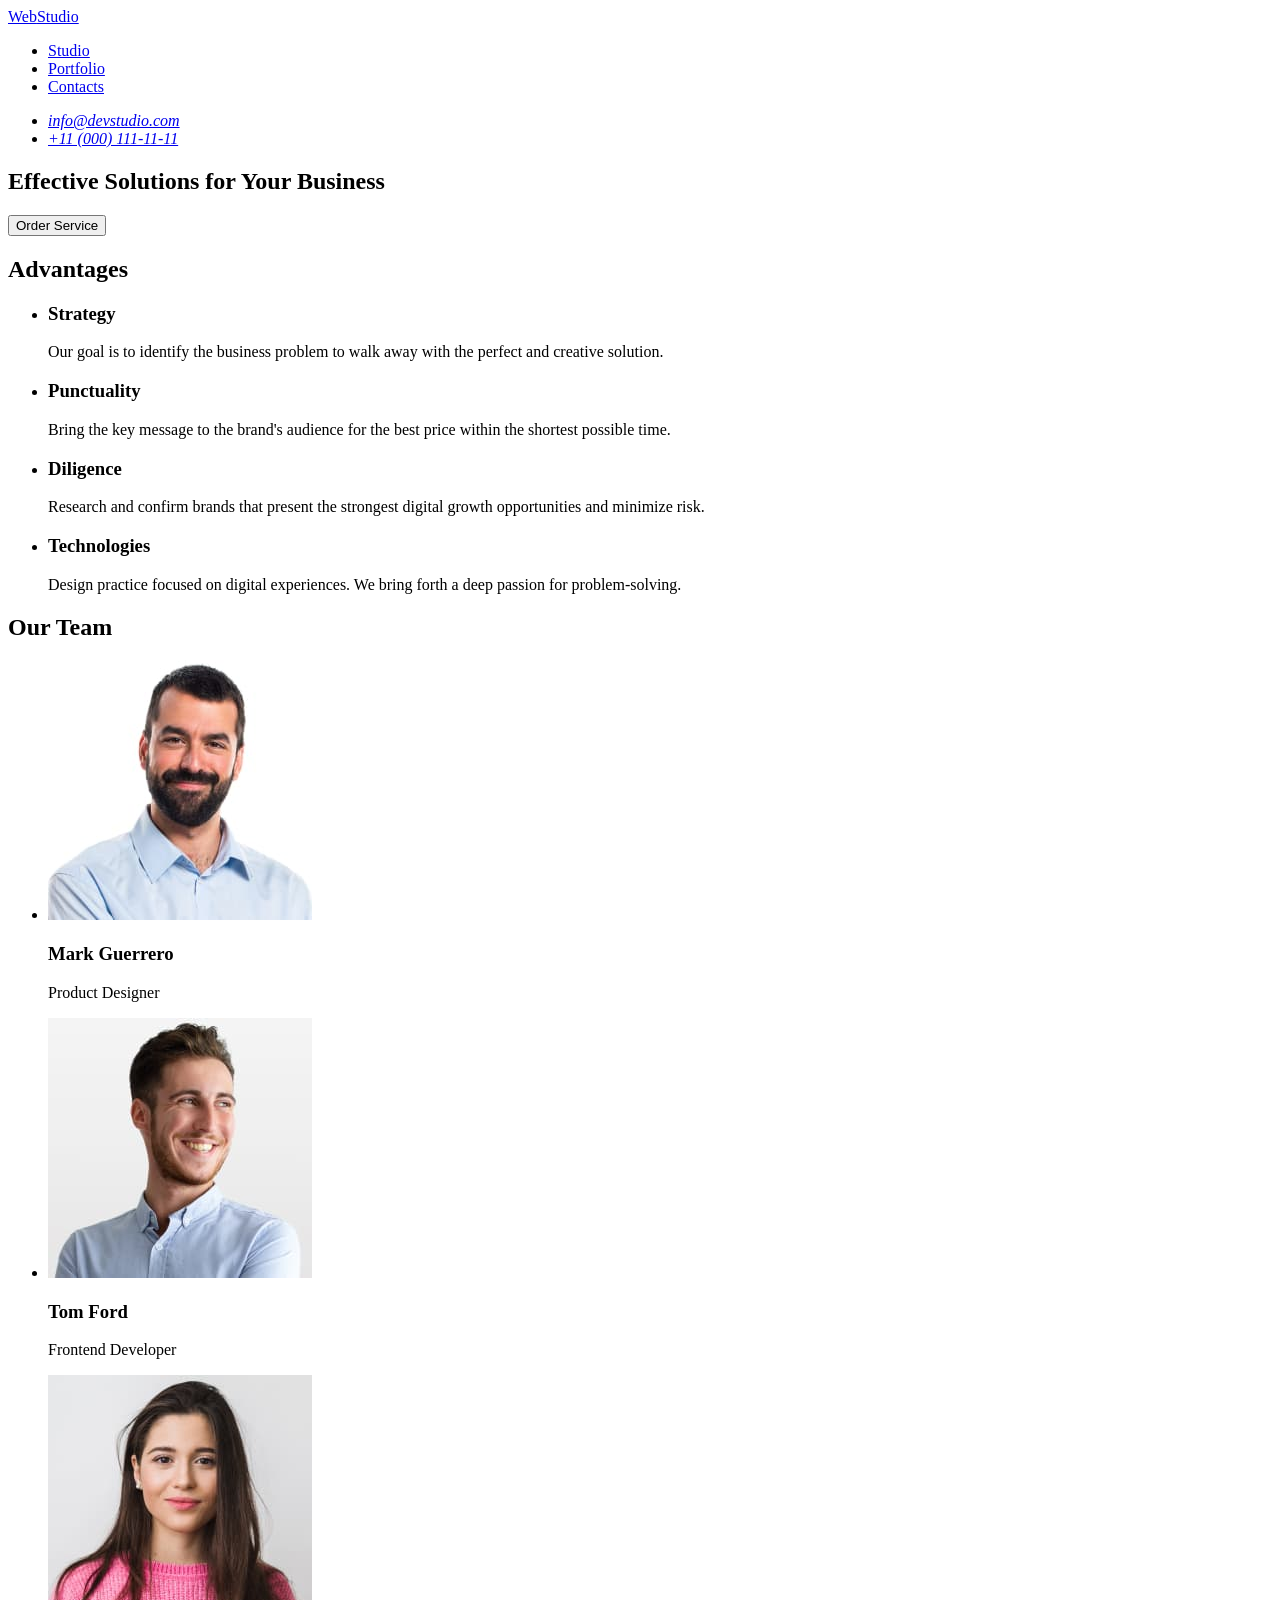
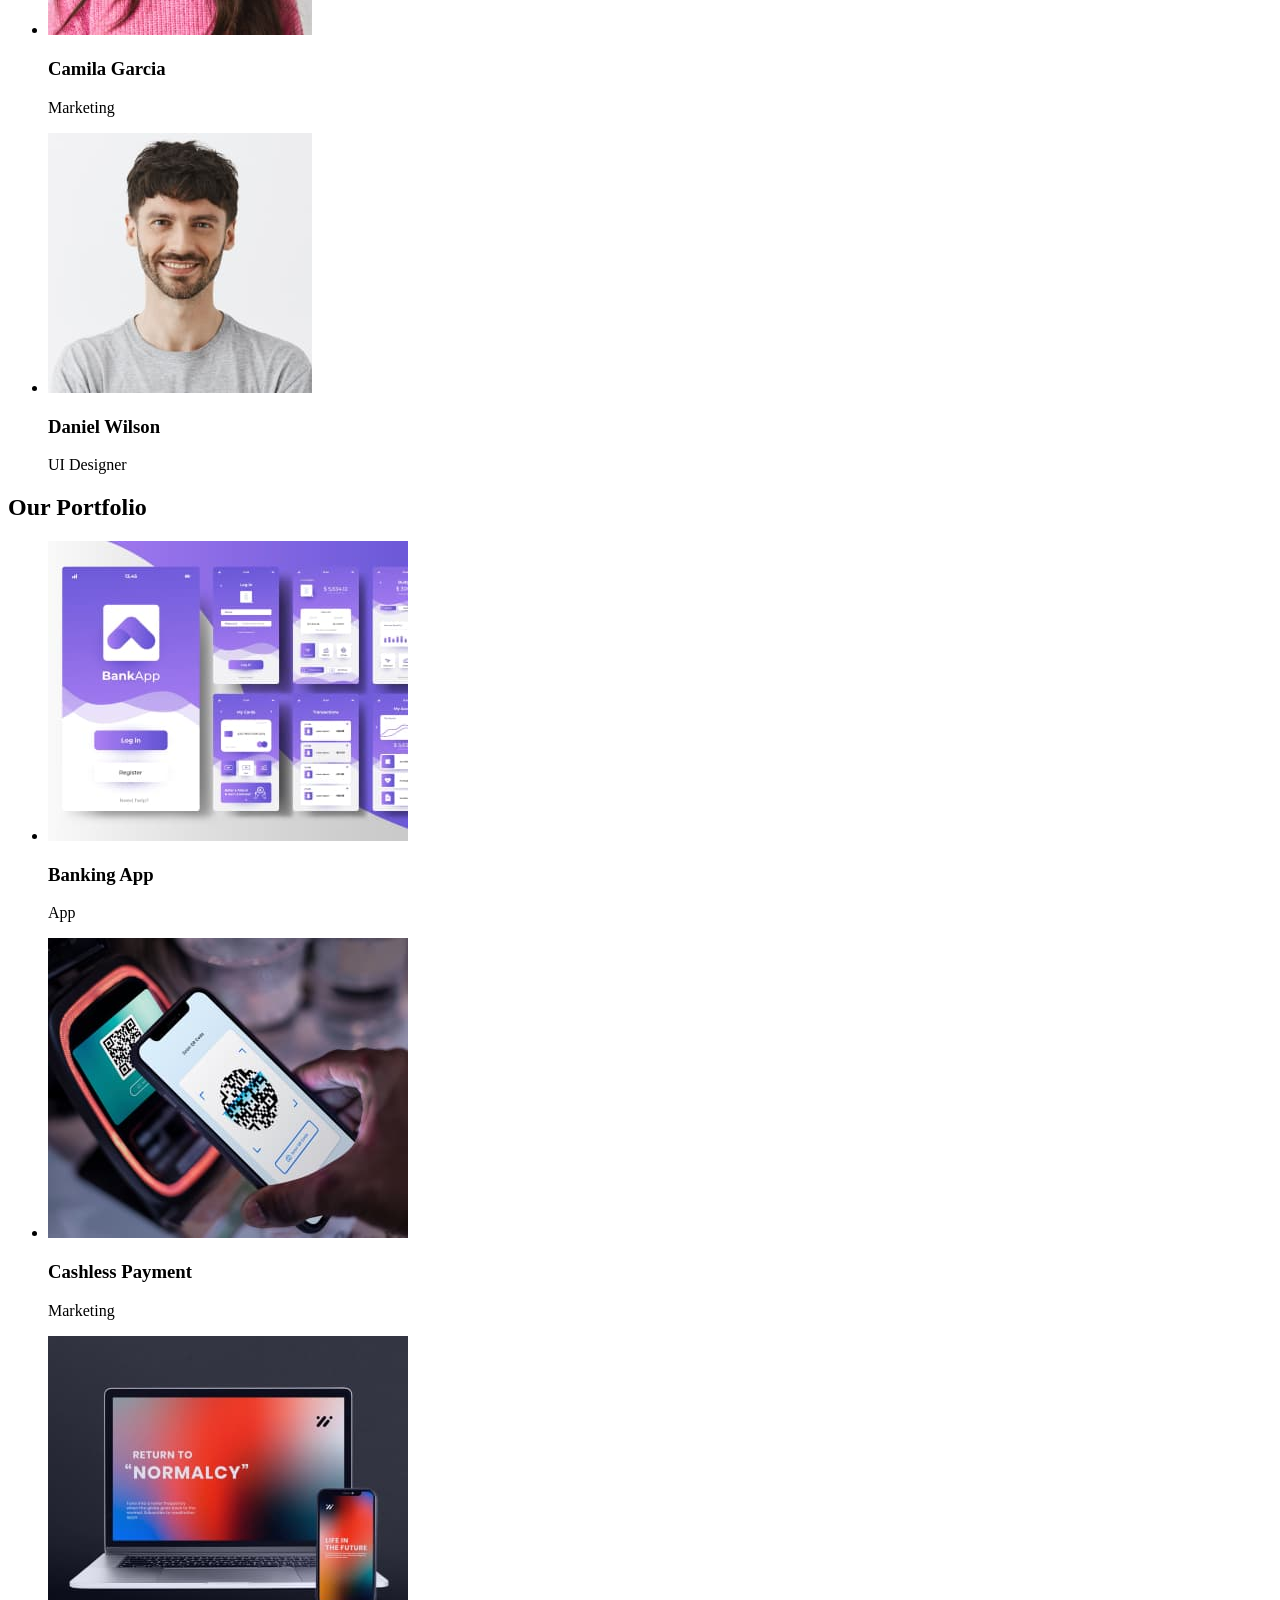
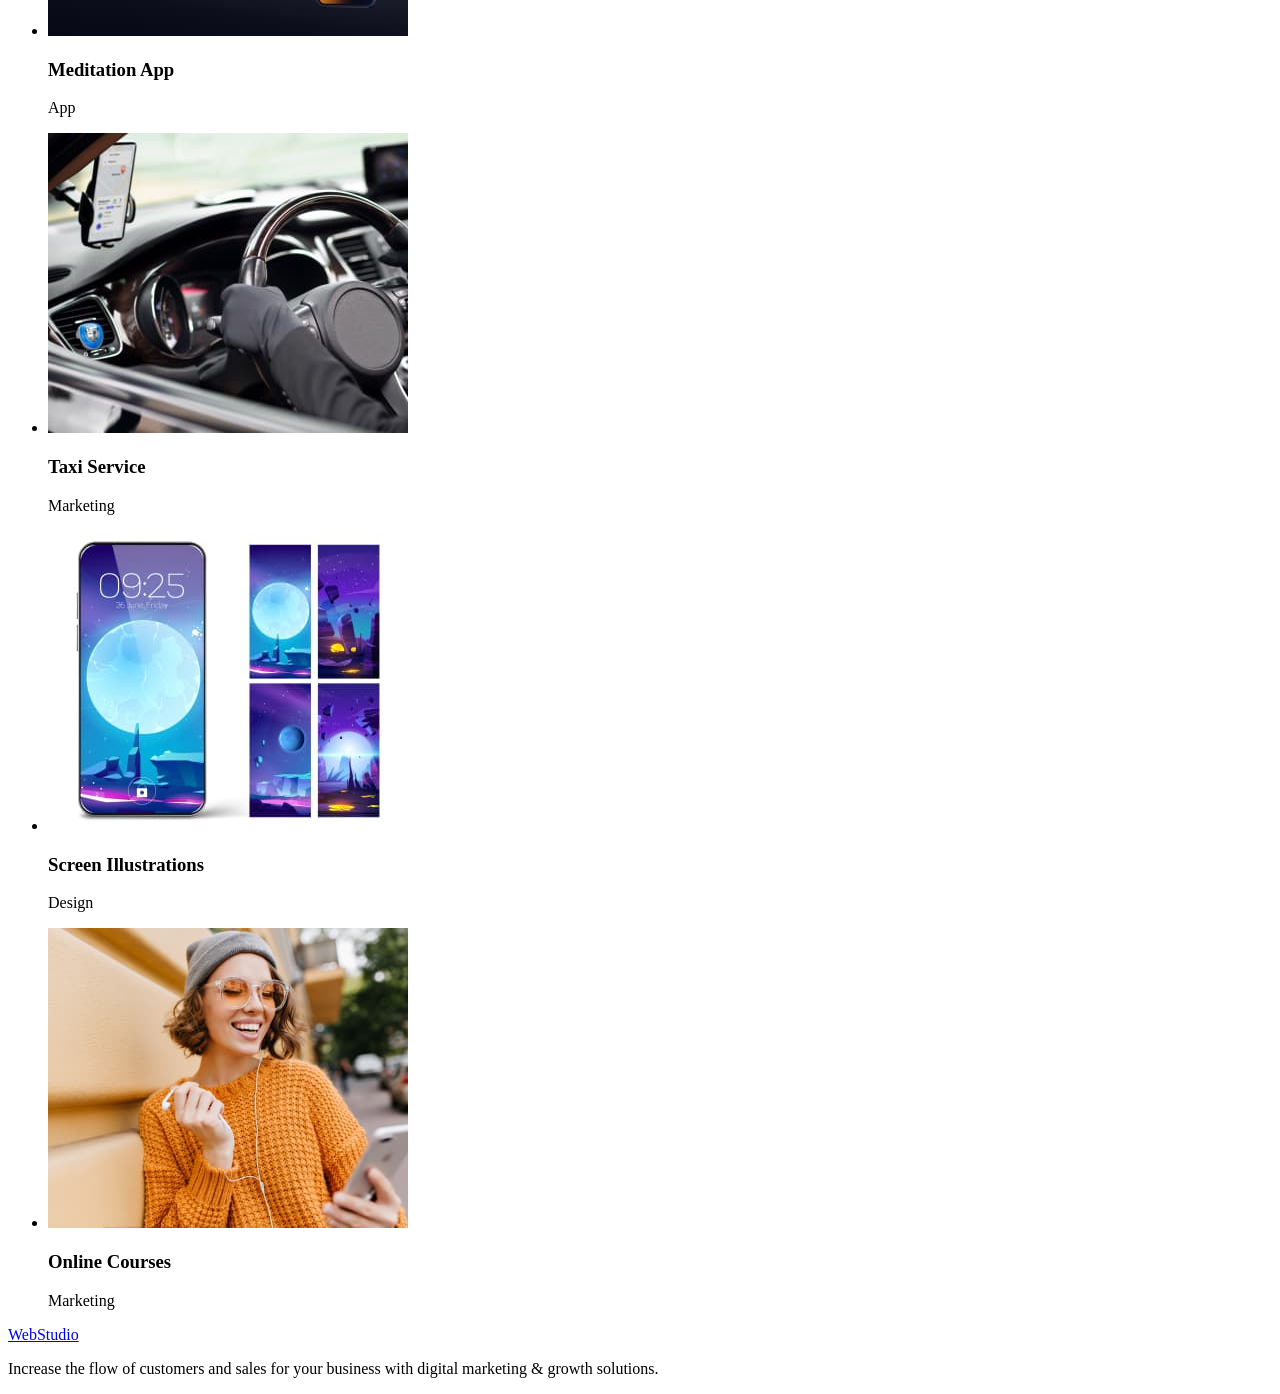
==== commit bfc02502: "added Section Our Portfolio" ====
--- a/index.html
+++ b/index.html
@@ -111,6 +111,71 @@
           </li>
         </ul>
       </section>
+      <section>
+        <h2>Our Portfolio</h2>
+        <ul>
+          <li>
+            <img
+              src="./images/banking-app.jpg"
+              alt="Banking App"
+              width="360"
+              height="300"
+            />
+            <h3>Banking App</h3>
+            <p>App</p>
+          </li>
+          <li>
+            <img
+              src="./images/cashless-payment.jpg"
+              alt="Cashless Payment"
+              width="360"
+              height="300"
+            />
+            <h3>Cashless Payment</h3>
+            <p>Marketing</p>
+          </li>
+          <li>
+            <img
+              src="./images/meditation-app.jpg"
+              alt="Meditation App"
+              width="360"
+              height="300"
+            />
+            <h3>Meditation App</h3>
+            <p>App</p>
+          </li>
+          <li>
+            <img
+              src="./images/taxi-service.jpg"
+              alt="Taxi Service"
+              width="360"
+              height="300"
+            />
+            <h3>Taxi Service</h3>
+            <p>Marketing</p>
+          </li>
+          <li>
+            <img
+              src="./images/screen-illustrations.jpg"
+              alt="Screen Illustrations"
+              width="360"
+              height="300"
+            />
+            <h3>Screen Illustrations</h3>
+            <p>Design</p>
+          </li>
+          <li>
+            <img
+              src="./images/online-courses.jpg"
+              alt="Online Courses"
+              width="360"
+              height="300"
+            />
+            <h3>Online Courses</h3>
+            <p>Marketing</p>
+          </li>
+        </ul>
+      </section>
     </main>
     <!-- Footer section -->
     <footer>
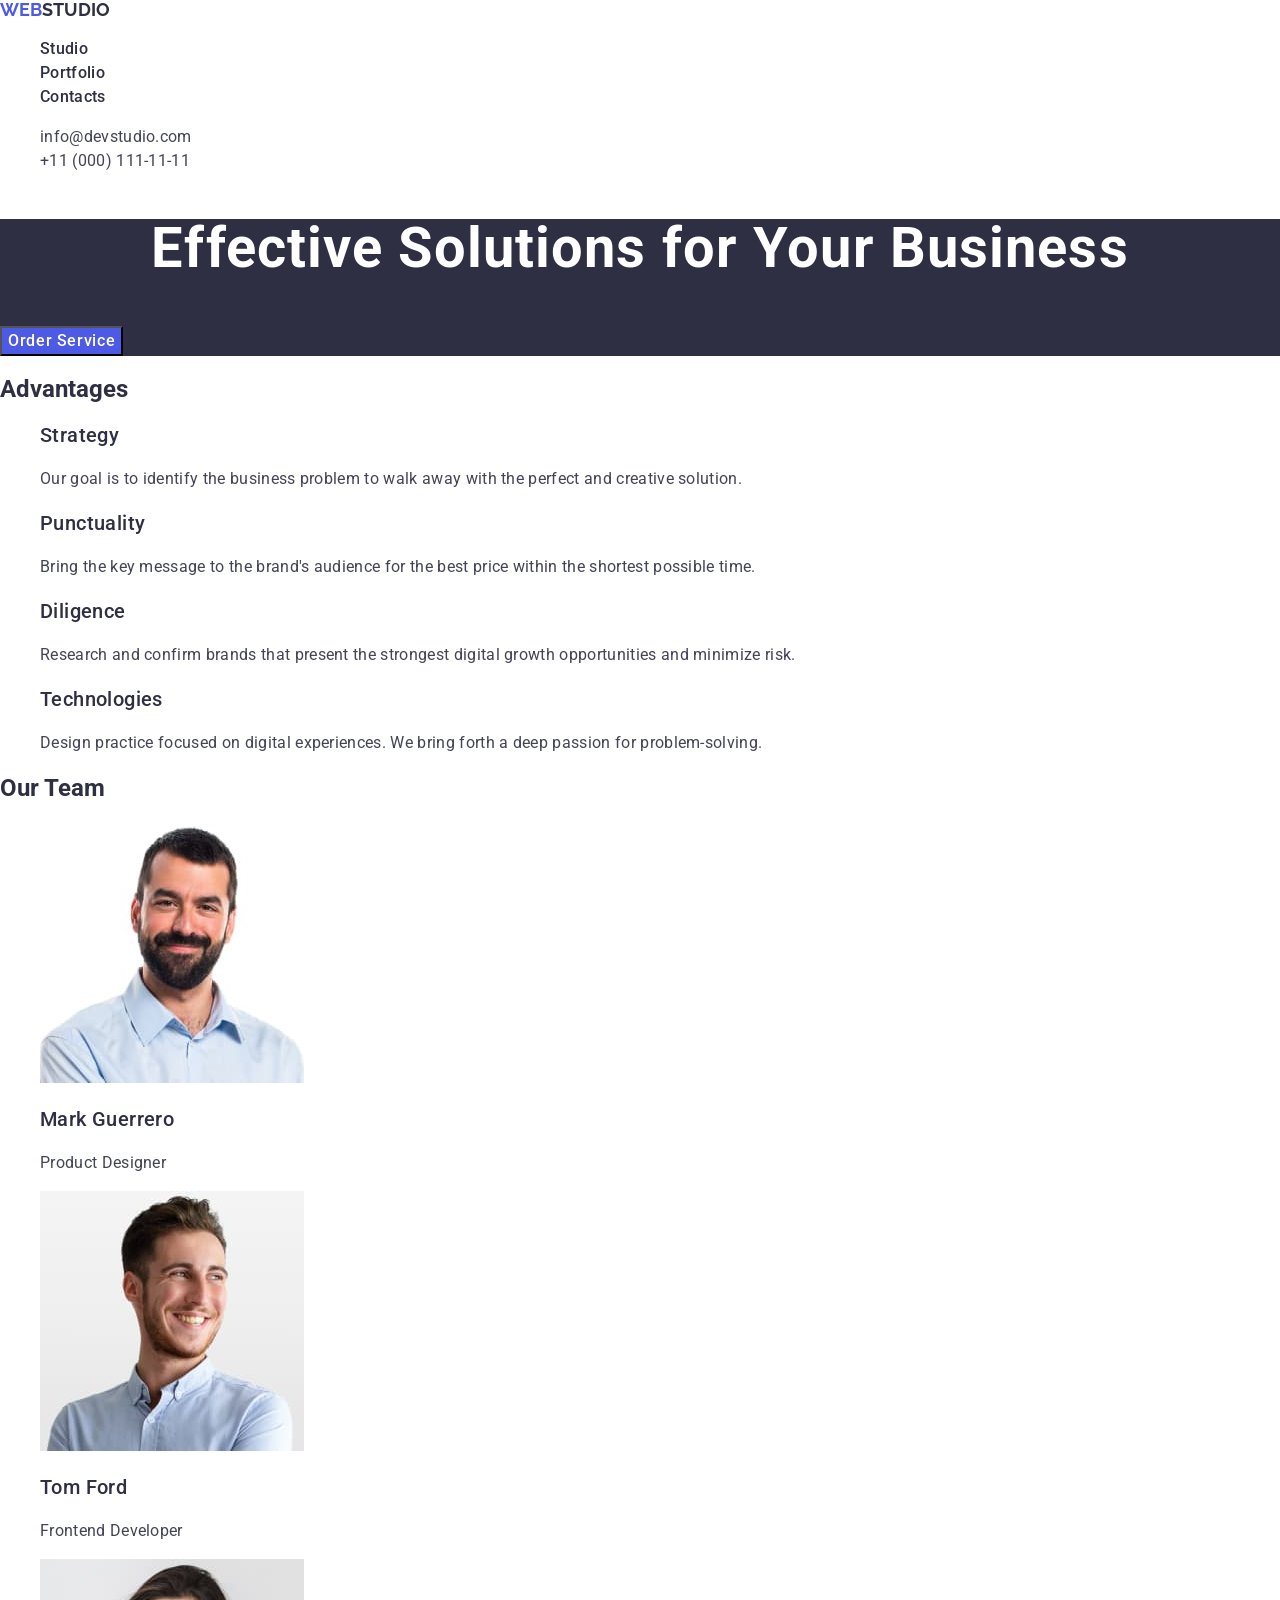
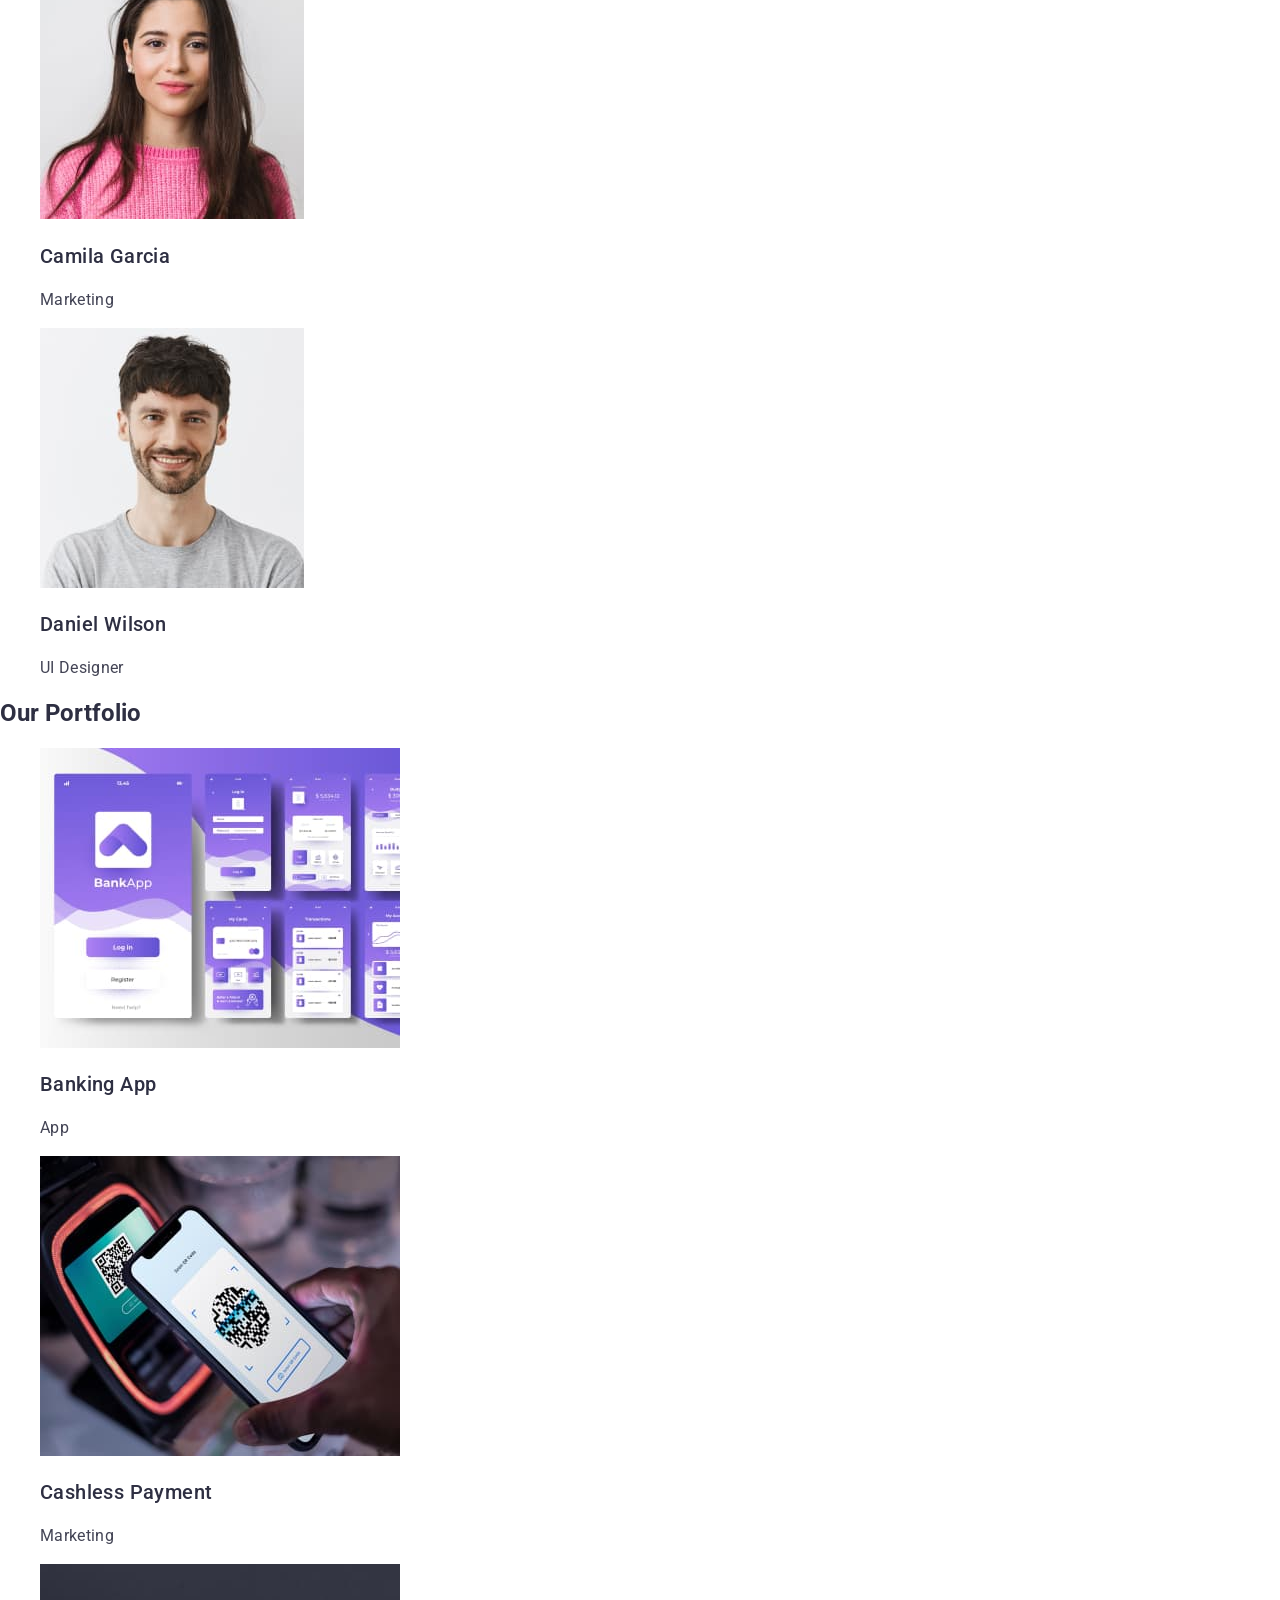
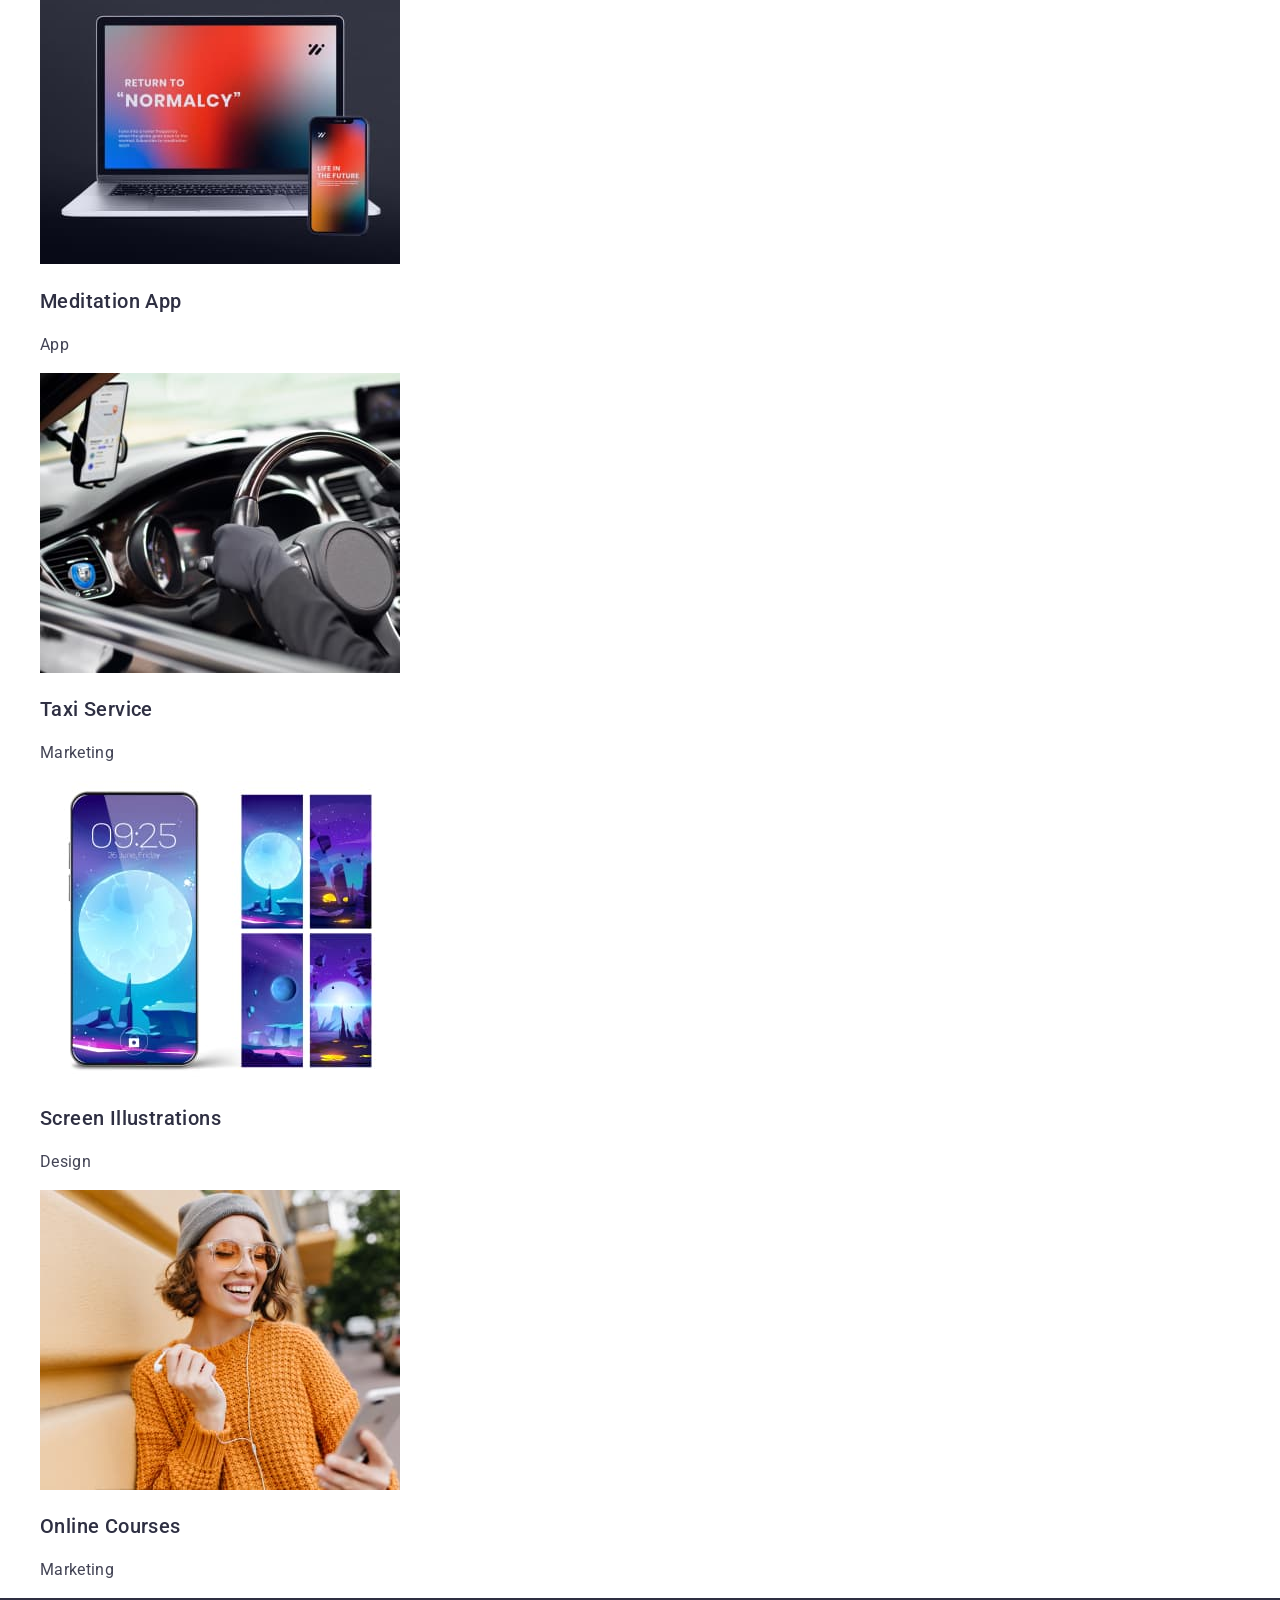
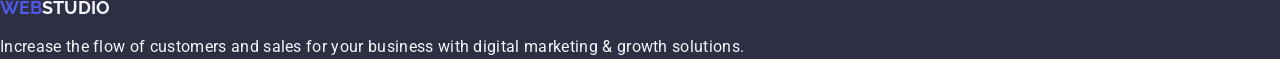
==== commit 02b13aa3: "added css" ====
--- a/index.html
+++ b/index.html
@@ -4,62 +4,83 @@
     <meta charset="UTF-8" />
     <meta name="viewport" content="width=device-width, initial-scale=1.0" />
     <title>Document</title>
+    <link rel="preconnect" href="https://fonts.googleapis.com" />
+    <link rel="preconnect" href="https://fonts.gstatic.com" crossorigin />
+    <link
+      href="https://fonts.googleapis.com/css2?family=Raleway:wght@700&family=Roboto:wght@400;500;700&family=Tangerine&display=swap"
+      rel="stylesheet"
+    />
+    <link
+      rel="stylesheet"
+      href="https://cdn.jsdelivr.net/npm/modern-normalize@2.0.0/modern-normalize.min.css"
+    />
+    <link rel="stylesheet" href="./css/styles.css" />
   </head>
   <body>
     <!-- Header section -->
-    <!-- #region -->
     <header>
       <nav>
-        <a href="./index.html">Web<span>Studio</span></a>
-        <ul>
-          <li><a href="./index.html">Studio</a></li>
-          <li><a href="#portfolio">Portfolio</a></li>
-          <li><a href="#contacts">Contacts</a></li>
+        <a href="./index.html" class="logo-text"
+          >Web<span class="logo-header-accent">Studio</span></a
+        >
+        <ul>
+          <li><a href="./index.html" class="nav-item">Studio</a></li>
+          <li><a href="#portfolio" class="nav-item">Portfolio</a></li>
+          <li><a href="#contacts" class="nav-item">Contacts</a></li>
         </ul>
       </nav>
       <address>
         <ul>
           <li>
-            <a href="mailto:info@devstudio.com">info@devstudio.com</a>
-          </li>
-          <li><a href="tel:+110001111111">+11 (000) 111-11-11</a></li>
+            <a href="mailto:info@devstudio.com" class="address-link"
+              >info@devstudio.com</a
+            >
+          </li>
+
+          <li>
+            <a href="tel:+110001111111" class="address-link"
+              >+11 (000) 111-11-11</a
+            >
+          </li>
         </ul>
       </address>
     </header>
-    <!-- #endregion -->
+
     <!-- Unique content -->
     <main>
+      <!-- Hero section -->
+      <section class="hero">
+        <h1 class="hero-title">Effective Solutions for Your Business</h1>
+        <button type="button" class="button hero-btn">Order Service</button>
+      </section>
+      <!-- Advantages section -->
       <section>
-        <h1>Effective Solutions for Your Business</h1>
-        <button type="button">Order Service</button>
-      </section>
-      <section>
-        <h2>Advantages</h2>
-        <ul>
-          <li>
-            <h3>Strategy</h3>
-            <p>
+        <h2 class="section-title">Advantages</h2>
+        <ul>
+          <li>
+            <h3 class="subtitle">Strategy</h3>
+            <p class="text">
               Our goal is to identify the business problem to walk away with the
               perfect and creative solution.
             </p>
           </li>
           <li>
-            <h3>Punctuality</h3>
-            <p>
+            <h3 class="subtitle">Punctuality</h3>
+            <p class="text">
               Bring the key message to the brand's audience for the best price
               within the shortest possible time.
             </p>
           </li>
           <li>
-            <h3>Diligence</h3>
-            <p>
+            <h3 class="subtitle">Diligence</h3>
+            <p class="text">
               Research and confirm brands that present the strongest digital
               growth opportunities and minimize risk.
             </p>
           </li>
           <li>
-            <h3>Technologies</h3>
-            <p>
+            <h3 class="subtitle">Technologies</h3>
+            <p class="text">
               Design practice focused on digital experiences. We bring forth a
               deep passion for problem-solving.
             </p>
@@ -67,7 +88,7 @@
         </ul>
       </section>
       <section>
-        <h2>Our Team</h2>
+        <h2 class="section-title">Our Team</h2>
         <ul>
           <li>
             <img
@@ -76,8 +97,8 @@
               width="264"
               height="260"
             />
-            <h3>Mark Guerrero</h3>
-            <p>Product Designer</p>
+            <h3 class="subtitle">Mark Guerrero</h3>
+            <p class="text">Product Designer</p>
           </li>
           <li>
             <img
@@ -86,8 +107,8 @@
               width="264"
               height="260"
             />
-            <h3>Tom Ford</h3>
-            <p>Frontend Developer</p>
+            <h3 class="subtitle">Tom Ford</h3>
+            <p class="text">Frontend Developer</p>
           </li>
           <li>
             <img
@@ -96,8 +117,8 @@
               width="264"
               height="260"
             />
-            <h3>Camila Garcia</h3>
-            <p>Marketing</p>
+            <h3 class="subtitle">Camila Garcia</h3>
+            <p class="text">Marketing</p>
           </li>
           <li>
             <img
@@ -106,13 +127,13 @@
               width="264"
               height="260"
             />
-            <h3>Daniel Wilson</h3>
-            <p>UI Designer</p>
+            <h3 class="subtitle">Daniel Wilson</h3>
+            <p class="text">UI Designer</p>
           </li>
         </ul>
       </section>
       <section>
-        <h2>Our Portfolio</h2>
+        <h2 class="section-title">Our Portfolio</h2>
         <ul>
           <li>
             <img
@@ -121,8 +142,8 @@
               width="360"
               height="300"
             />
-            <h3>Banking App</h3>
-            <p>App</p>
+            <h3 class="subtitle">Banking App</h3>
+            <p class="text">App</p>
           </li>
           <li>
             <img
@@ -131,8 +152,8 @@
               width="360"
               height="300"
             />
-            <h3>Cashless Payment</h3>
-            <p>Marketing</p>
+            <h3 class="subtitle">Cashless Payment</h3>
+            <p class="text">Marketing</p>
           </li>
           <li>
             <img
@@ -141,8 +162,8 @@
               width="360"
               height="300"
             />
-            <h3>Meditation App</h3>
-            <p>App</p>
+            <h3 class="subtitle">Meditation App</h3>
+            <p class="text">App</p>
           </li>
           <li>
             <img
@@ -151,8 +172,8 @@
               width="360"
               height="300"
             />
-            <h3>Taxi Service</h3>
-            <p>Marketing</p>
+            <h3 class="subtitle">Taxi Service</h3>
+            <p class="text">Marketing</p>
           </li>
           <li>
             <img
@@ -161,8 +182,8 @@
               width="360"
               height="300"
             />
-            <h3>Screen Illustrations</h3>
-            <p>Design</p>
+            <h3 class="subtitle">Screen Illustrations</h3>
+            <p class="text">Design</p>
           </li>
           <li>
             <img
@@ -171,16 +192,18 @@
               width="360"
               height="300"
             />
-            <h3>Online Courses</h3>
-            <p>Marketing</p>
+            <h3 class="subtitle">Online Courses</h3>
+            <p class="text">Marketing</p>
           </li>
         </ul>
       </section>
     </main>
     <!-- Footer section -->
-    <footer>
-      <a href="./index.html">Web<span>Studio</span></a>
-      <p>
+    <footer class="footer">
+      <a href="./index.html" class="logo-text"
+        >Web<span class="logo-footer-accent">Studio</span></a
+      >
+      <p class="text">
         Increase the flow of customers and sales for your business with digital
         marketing & growth solutions.
       </p>
--- a/css/styles.css
+++ b/css/styles.css
@@ -0,0 +1,101 @@
+body {
+    font-family: 'Roboto', sans-serif;
+    color: #434455;
+    background-color: #FFFFFF;
+}
+ul,
+ol {
+    list-style-type: none;
+}
+
+a {
+    color: currentColor;
+    text-decoration: none;
+}
+
+button {
+    font-family: inherit;
+    color: currentColor;
+    background-color: transparent;
+    cursor: pointer;
+}
+.logo-text {
+    font-family: Raleway;
+    color: #4D5AE5;
+    font-size: 18px;
+    line-height: 1.16;
+    font-weight: 700;
+    text-transform: uppercase;
+
+}
+.logo-header-accent {
+    color: #2E2F42;
+}
+.logo-footer-accent {
+    color: #F4F4FD;
+}
+.nav-item,
+.section-title,
+.subtitle {
+    color: #2E2F42;
+}
+.nav-item {
+    font-size: 16px;
+        line-height: 1.5;
+        font-weight: 500;
+        letter-spacing: 0.32px;
+}
+.nav-item:hover, .nav-item:focus, .nav-item:active, .address-link
+ {
+    color: #404BBF;
+}
+.address-link {
+    color: #434455;
+        font-size: 16px;
+        font-style: normal;
+        line-height: 1.5;
+        letter-spacing: 0.32px;
+}
+.address-link:hover, .address-link:focus, .address-link:active {
+    color: #404BBF;
+}
+.hero {
+    background-color: #2E2F42;
+}
+.hero-title {
+    color: #FFFFFF;
+    color: var(--WHITE, #FFF);
+        text-align: center;
+        font-size: 56px;
+        font-weight: 700;
+        line-height: 1.07;
+        letter-spacing: 1.12px;
+}
+.hero-btn {
+    background-color: #4D5AE5;
+    color: #FFF;
+        font-size: 16px;
+        font-weight: 500;
+        line-height: 1.5;
+        letter-spacing: 0.64px;
+}
+.subtitle {
+        font-size: 20px;
+        font-weight: 500;
+        line-height: 1.2;
+        letter-spacing: 0.4px;
+}
+.text {
+    font-family: Roboto;
+        font-size: 16px;
+        font-style: normal;
+        font-weight: 400;
+        line-height: 1.5;
+        letter-spacing: 0.32px;
+}
+.footer {
+    background-color: #2E2F42;
+}
+.footer>.text {
+    color: #F4F4FD;
+}
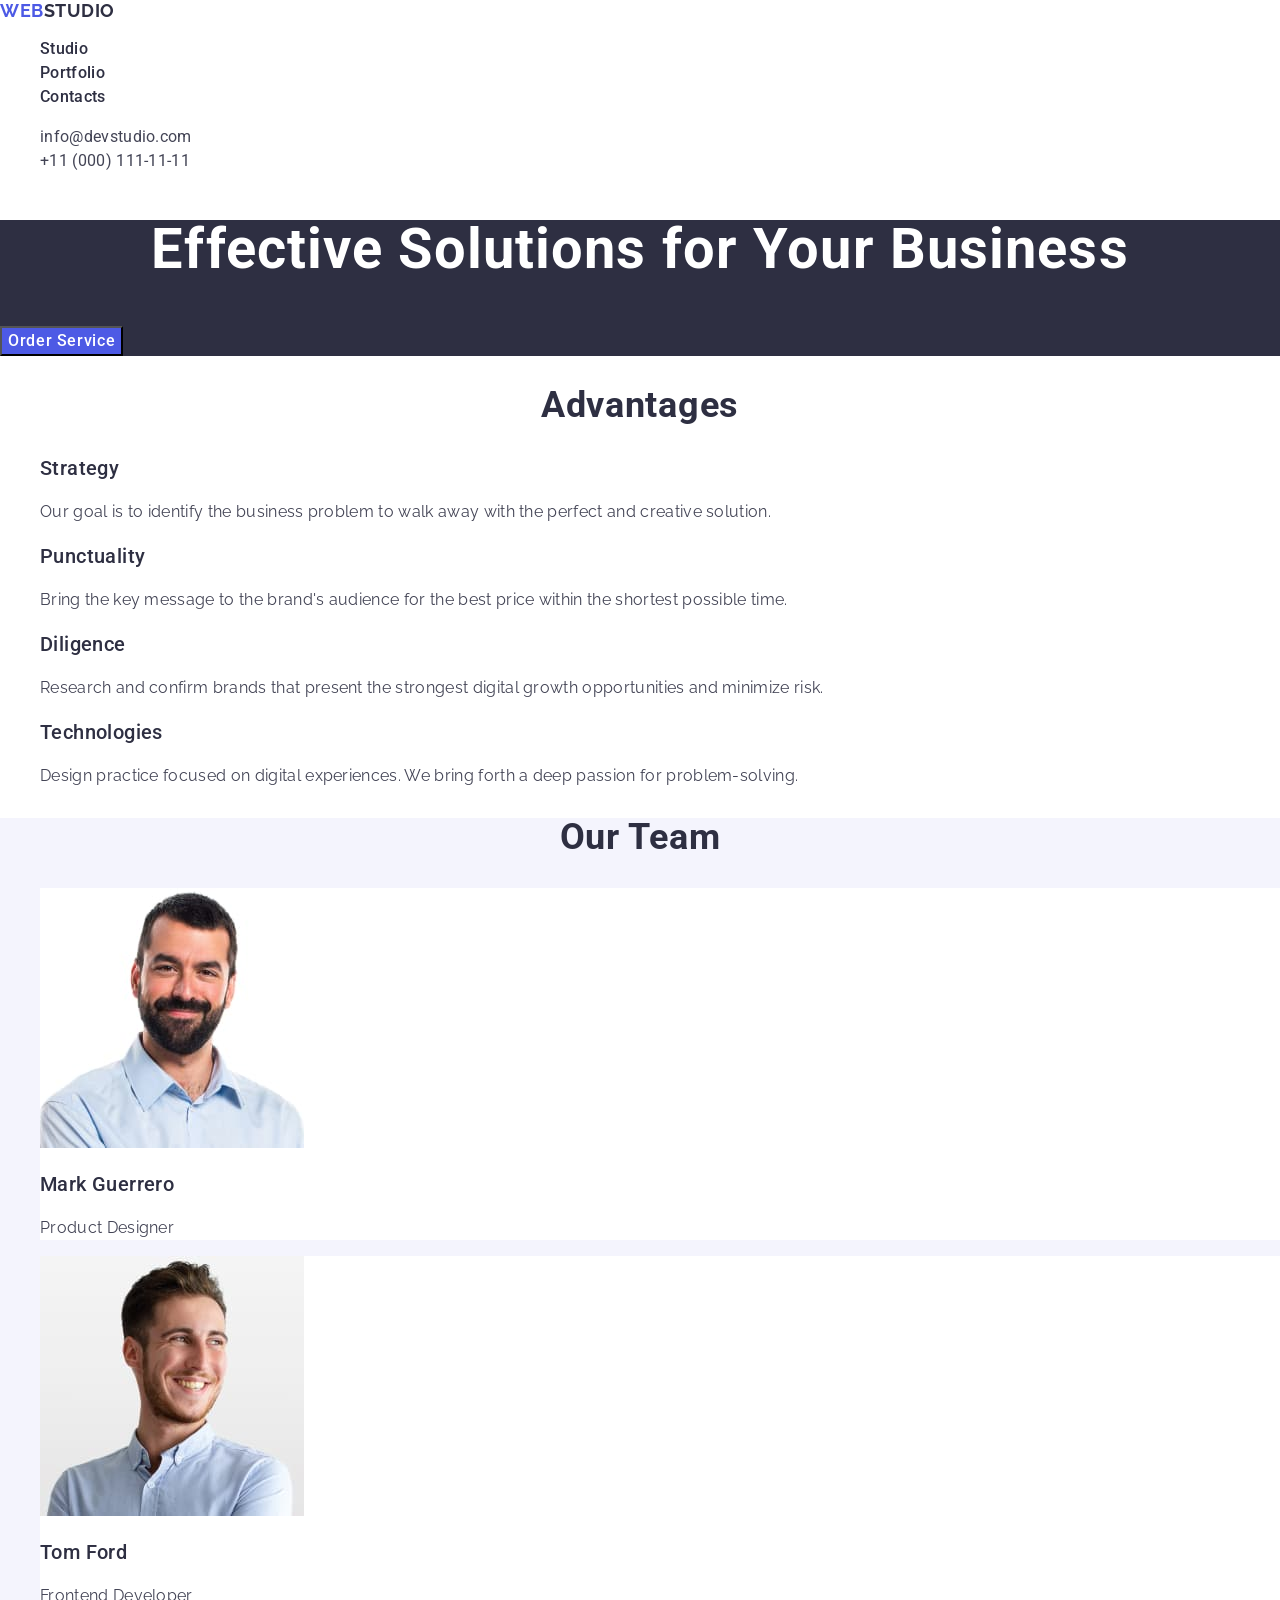
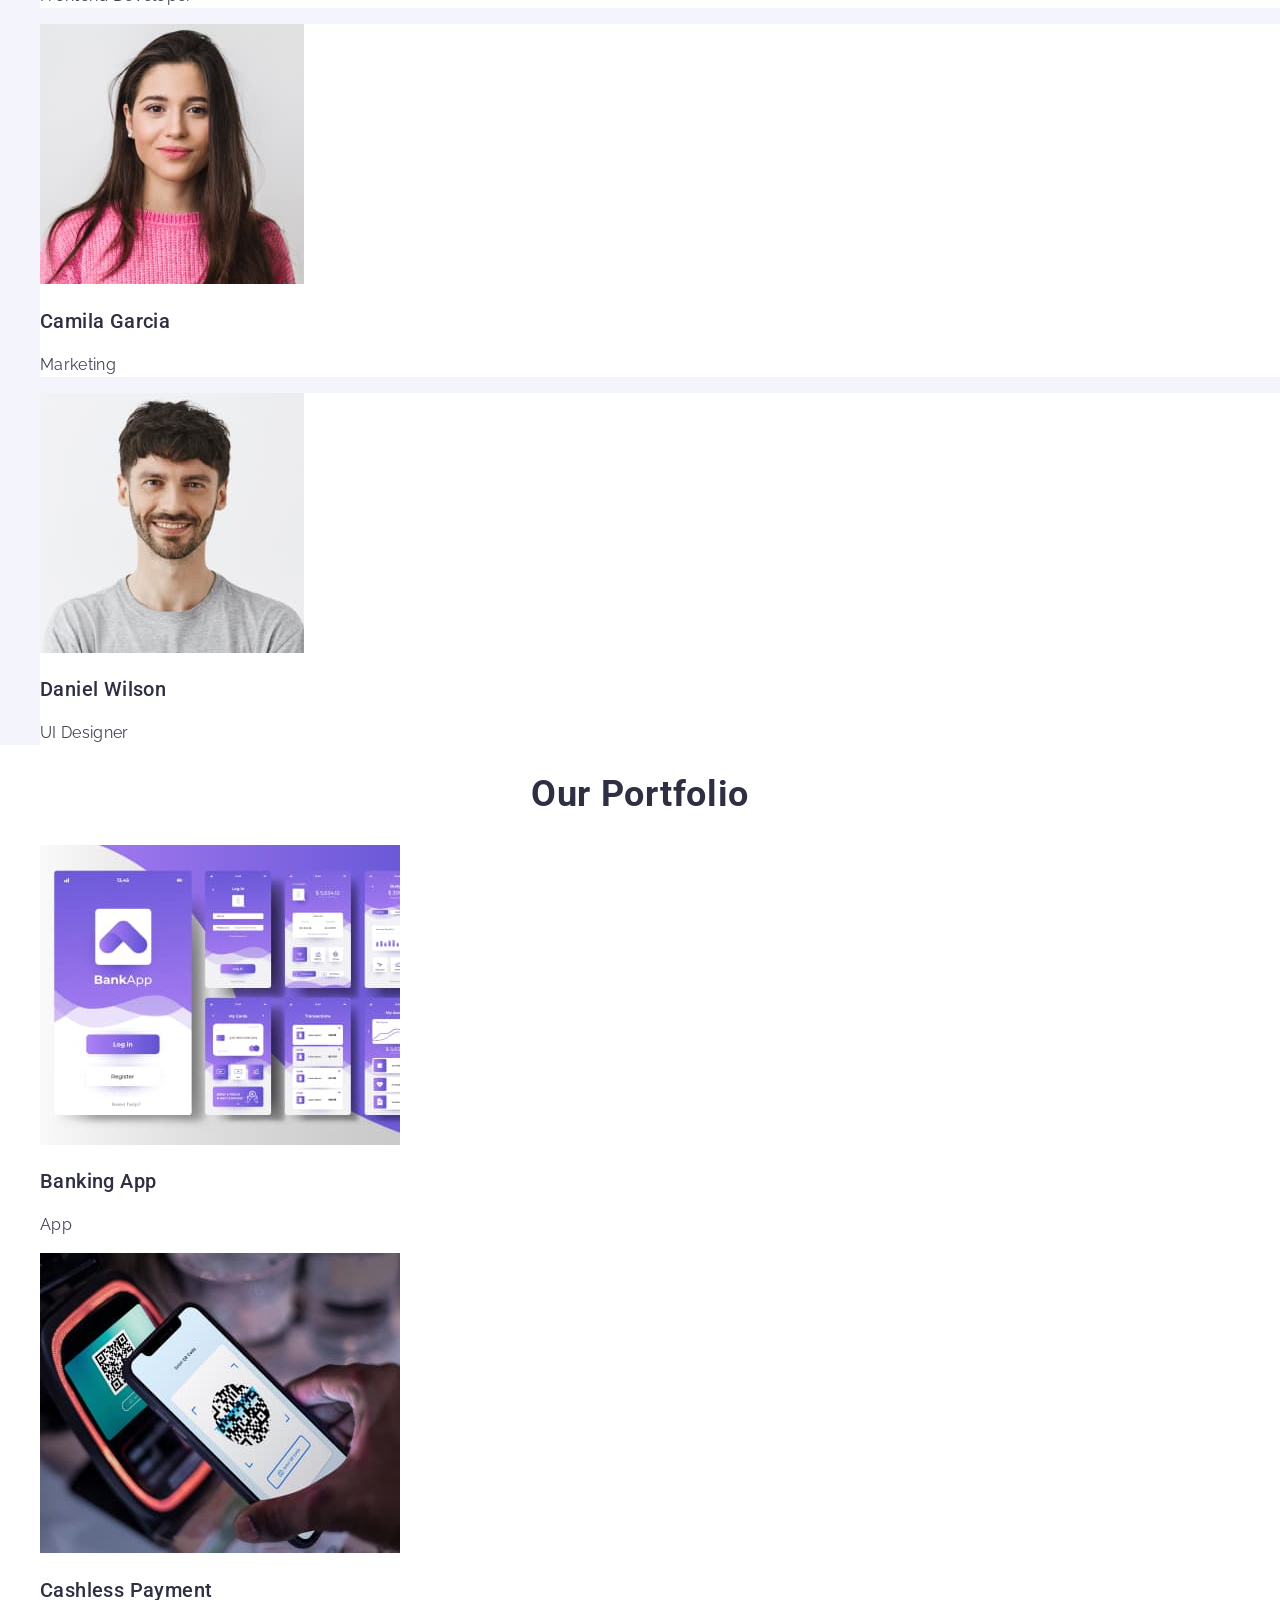
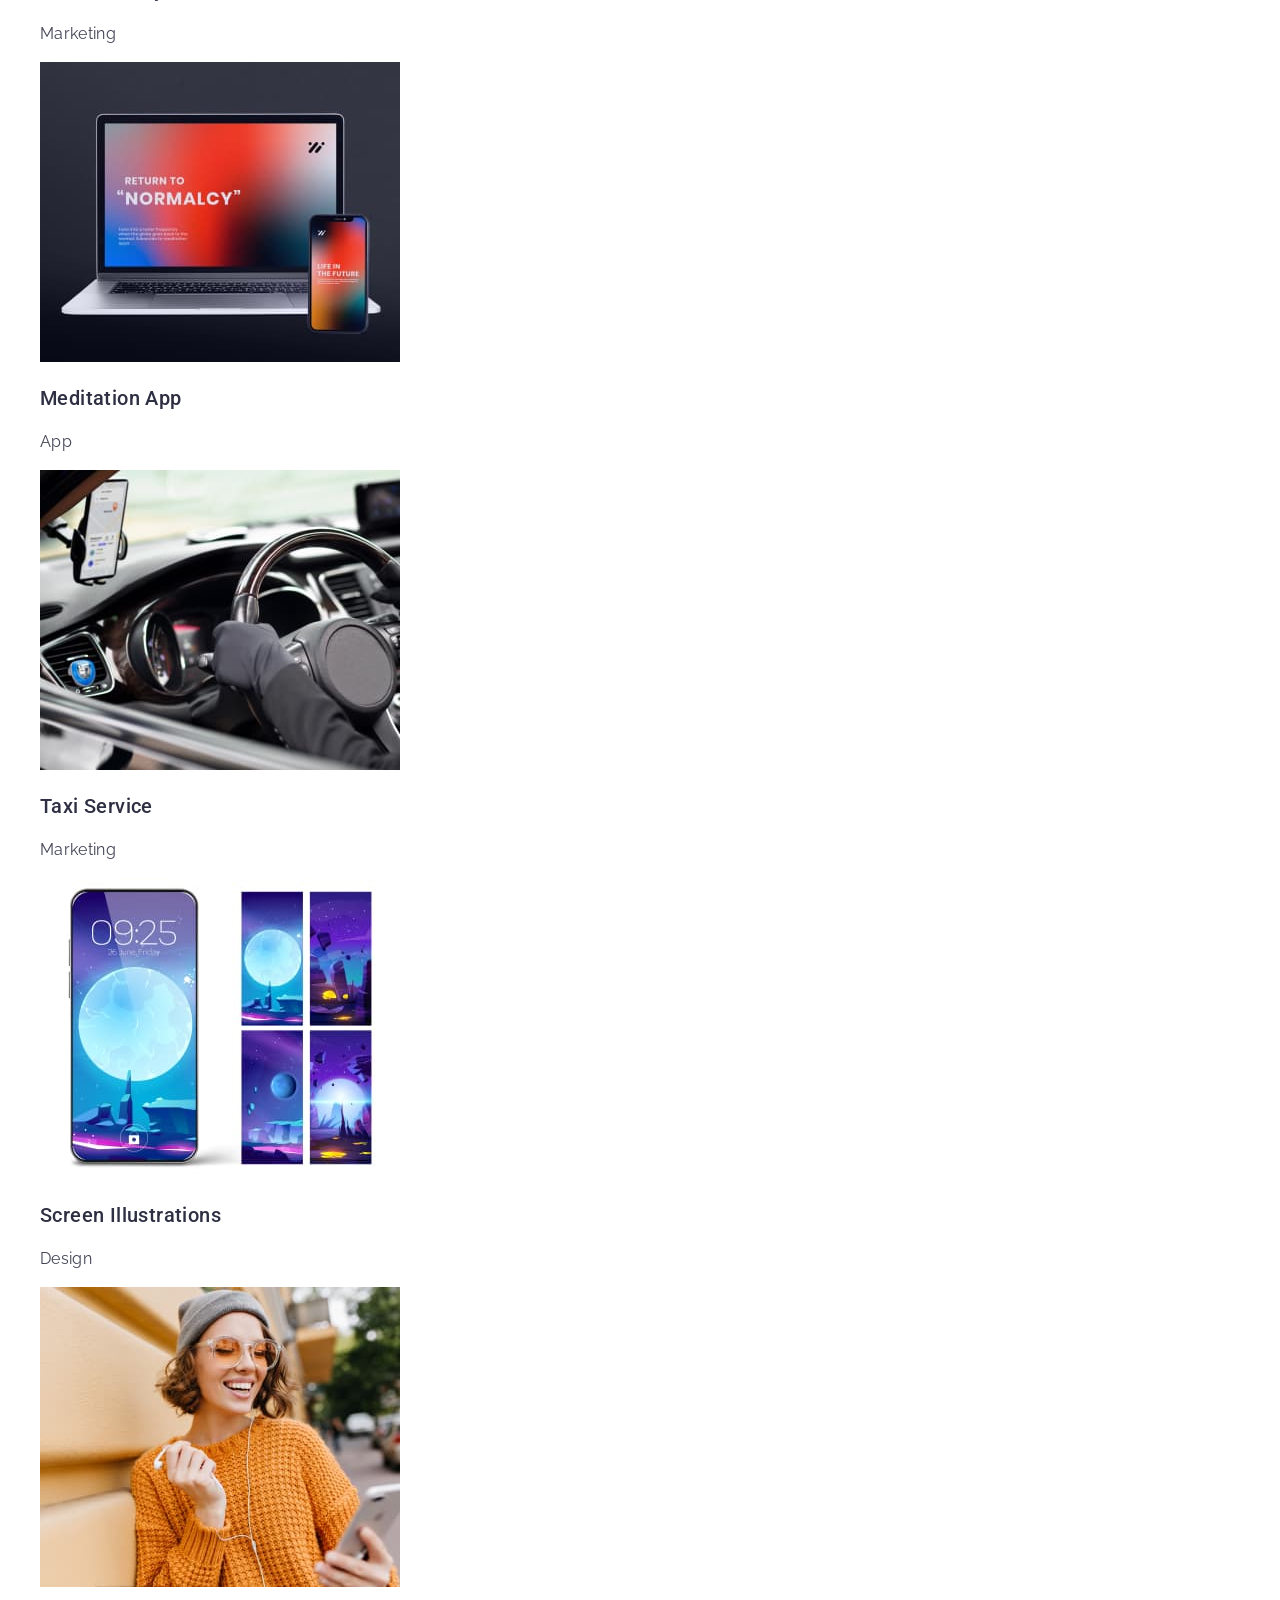
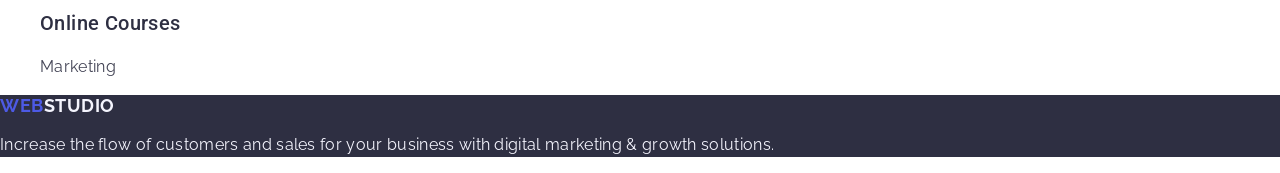
==== commit fdcb58a5: "correction work 1" ====
--- a/index.html
+++ b/index.html
@@ -25,11 +25,11 @@
         >
         <ul>
           <li><a href="./index.html" class="nav-item">Studio</a></li>
-          <li><a href="#portfolio" class="nav-item">Portfolio</a></li>
-          <li><a href="#contacts" class="nav-item">Contacts</a></li>
+          <li><a href="" class="nav-item">Portfolio</a></li>
+          <li><a href="" class="nav-item">Contacts</a></li>
         </ul>
       </nav>
-      <address>
+      <address class="address">
         <ul>
           <li>
             <a href="mailto:info@devstudio.com" class="address-link"
@@ -87,10 +87,10 @@
           </li>
         </ul>
       </section>
-      <section>
+      <section class="our-team">
         <h2 class="section-title">Our Team</h2>
         <ul>
-          <li>
+          <li class="our-team-item">
             <img
               src="./images/mark-guerrero.jpg"
               alt="Mark Guerrero"
@@ -100,7 +100,7 @@
             <h3 class="subtitle">Mark Guerrero</h3>
             <p class="text">Product Designer</p>
           </li>
-          <li>
+          <li class="our-team-item">
             <img
               src="./images/tom-ford.jpg"
               alt="Tom Ford"
@@ -110,7 +110,7 @@
             <h3 class="subtitle">Tom Ford</h3>
             <p class="text">Frontend Developer</p>
           </li>
-          <li>
+          <li class="our-team-item">
             <img
               src="./images/camila-garcia.jpg"
               alt="Camila Garcia"
@@ -120,7 +120,7 @@
             <h3 class="subtitle">Camila Garcia</h3>
             <p class="text">Marketing</p>
           </li>
-          <li>
+          <li class="our-team-item">
             <img
               src="./images/daniel-wilson.jpg"
               alt="Daniel Wilson"
--- a/css/styles.css
+++ b/css/styles.css
@@ -20,10 +20,11 @@
     cursor: pointer;
 }
 .logo-text {
-    font-family: Raleway;
+    font-family: "Raleway", sans-serif;
     color: #4D5AE5;
     font-size: 18px;
-    line-height: 1.16;
+    line-height: 1.17;
+    letter-spacing: 0.03em;
     font-weight: 700;
     text-transform: uppercase;
 
@@ -39,6 +40,13 @@
 .subtitle {
     color: #2E2F42;
 }
+.section-title {
+    font-size: 36px;
+    line-height: 1.11;
+    text-align: center;
+    letter-spacing: 0.02em;
+    text-transform: capitalize;
+}
 .nav-item {
     font-size: 16px;
         line-height: 1.5;
@@ -49,10 +57,12 @@
  {
     color: #404BBF;
 }
+.address {
+    font-style: normal
+}
 .address-link {
     color: #434455;
         font-size: 16px;
-        font-style: normal;
         line-height: 1.5;
         letter-spacing: 0.32px;
 }
@@ -79,6 +89,9 @@
         line-height: 1.5;
         letter-spacing: 0.64px;
 }
+ .hero-btn:hover, .hero-btn:focus, .hero-btn:active {
+    color: #404BBF; 
+}
 .subtitle {
         font-size: 20px;
         font-weight: 500;
@@ -86,12 +99,18 @@
         letter-spacing: 0.4px;
 }
 .text {
-    font-family: Roboto;
+    font-family: "Raleway", sans-serif;
         font-size: 16px;
         font-style: normal;
         font-weight: 400;
         line-height: 1.5;
         letter-spacing: 0.32px;
+}
+.our-team {
+    background-color: #F4F4FD;
+}
+.our-team-item {
+    background-color: #FFFFFF;
 }
 .footer {
     background-color: #2E2F42;
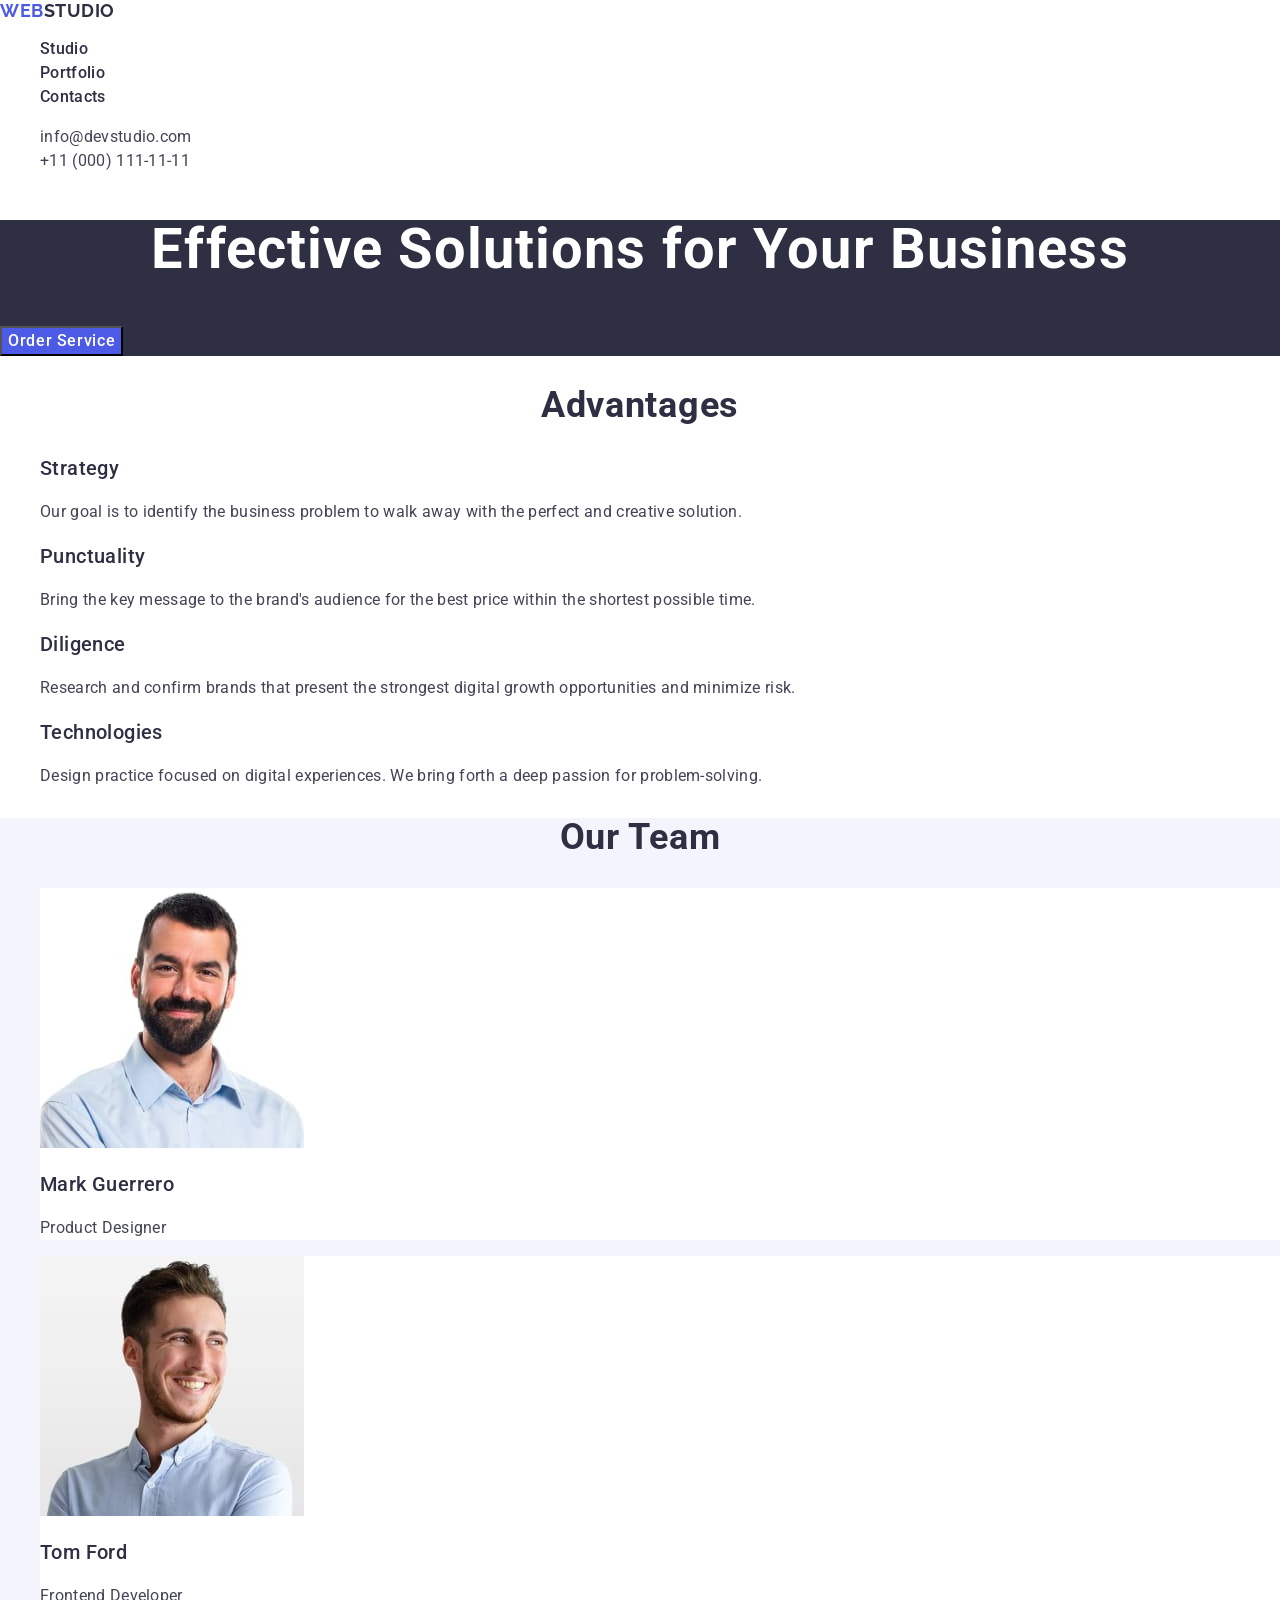
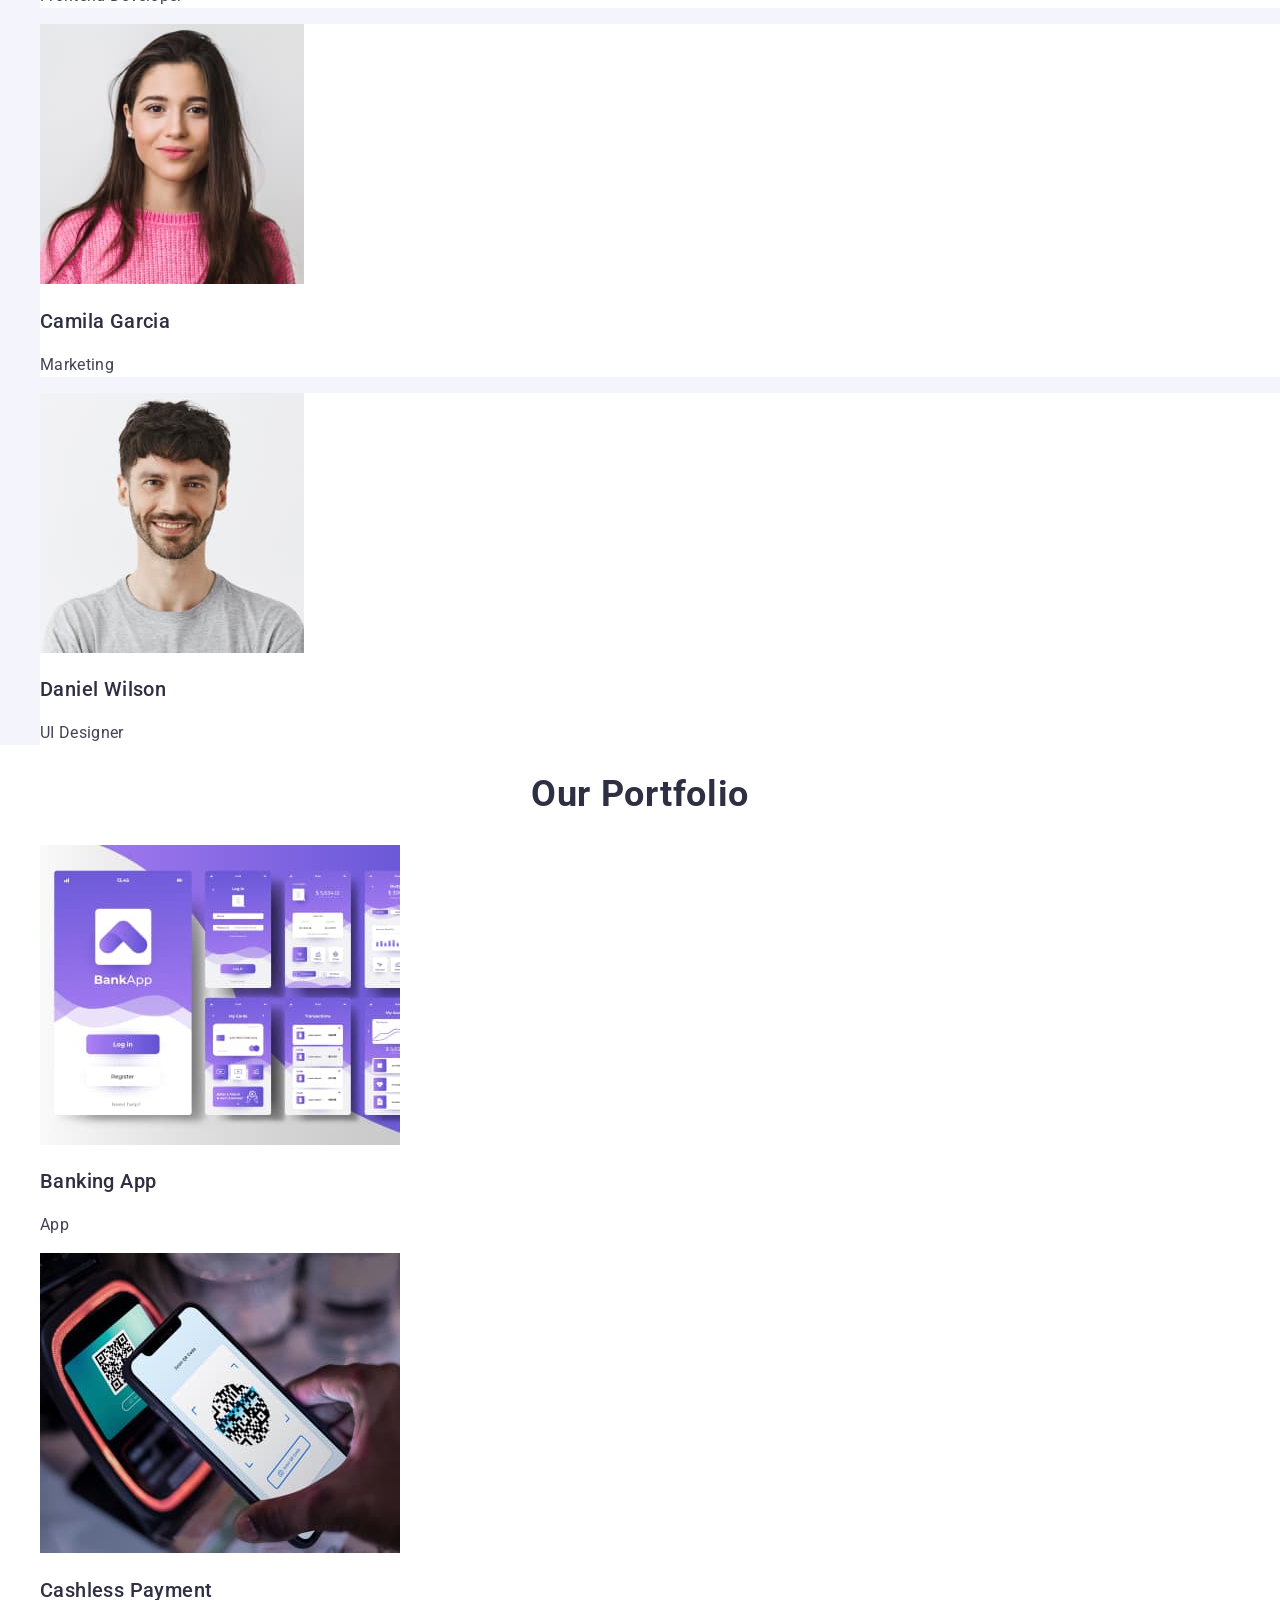
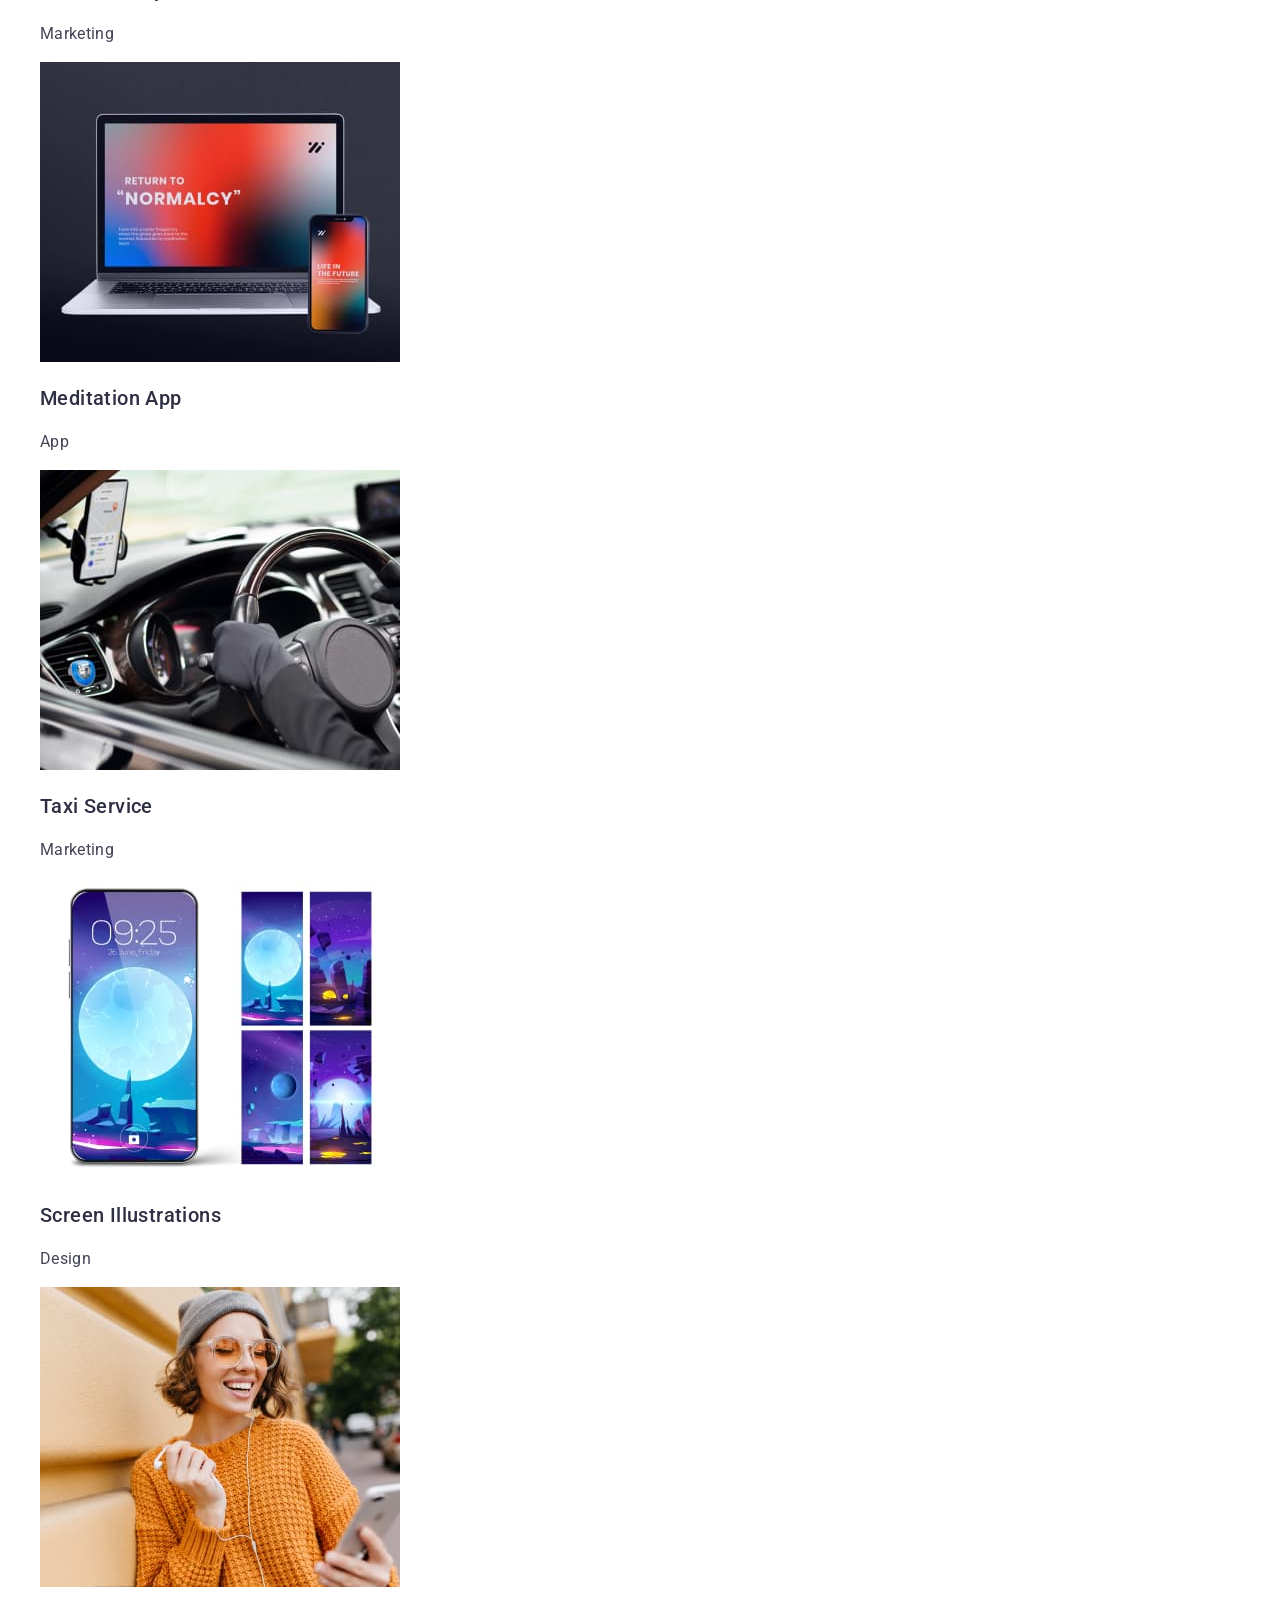
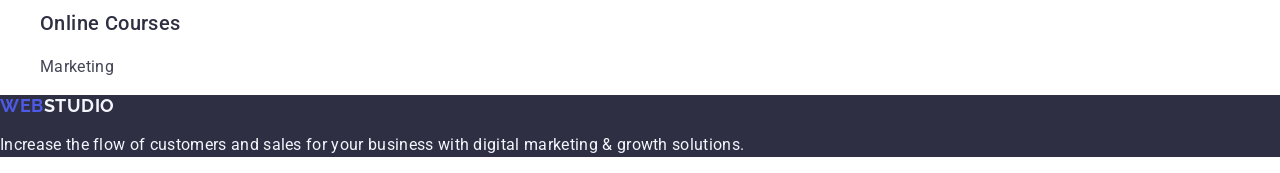
==== commit f3aa8419: "Correction work (mentor)" ====
--- a/index.html
+++ b/index.html
@@ -3,7 +3,7 @@
   <head>
     <meta charset="UTF-8" />
     <meta name="viewport" content="width=device-width, initial-scale=1.0" />
-    <title>Document</title>
+    <title>WebStudio</title>
     <link rel="preconnect" href="https://fonts.googleapis.com" />
     <link rel="preconnect" href="https://fonts.gstatic.com" crossorigin />
     <link
--- a/css/styles.css
+++ b/css/styles.css
@@ -7,7 +7,7 @@
 ol {
     list-style-type: none;
 }
-
+    
 a {
     color: currentColor;
     text-decoration: none;
@@ -51,7 +51,7 @@
     font-size: 16px;
         line-height: 1.5;
         font-weight: 500;
-        letter-spacing: 0.32px;
+        letter-spacing: 0.02em;
 }
 .nav-item:hover, .nav-item:focus, .nav-item:active, .address-link
  {
@@ -64,7 +64,7 @@
     color: #434455;
         font-size: 16px;
         line-height: 1.5;
-        letter-spacing: 0.32px;
+        letter-spacing: 0.02em;
 }
 .address-link:hover, .address-link:focus, .address-link:active {
     color: #404BBF;
@@ -79,7 +79,7 @@
         font-size: 56px;
         font-weight: 700;
         line-height: 1.07;
-        letter-spacing: 1.12px;
+        letter-spacing: 0.02em;
 }
 .hero-btn {
     background-color: #4D5AE5;
@@ -87,24 +87,24 @@
         font-size: 16px;
         font-weight: 500;
         line-height: 1.5;
-        letter-spacing: 0.64px;
+        letter-spacing: 0.04em;
 }
  .hero-btn:hover, .hero-btn:focus, .hero-btn:active {
-    color: #404BBF; 
+    background-color: #404BBF; 
 }
 .subtitle {
         font-size: 20px;
         font-weight: 500;
         line-height: 1.2;
-        letter-spacing: 0.4px;
+        letter-spacing: 0.02em;
 }
 .text {
-    font-family: "Raleway", sans-serif;
+    /* font-family: "Raleway", sans-serif; */
         font-size: 16px;
         font-style: normal;
         font-weight: 400;
         line-height: 1.5;
-        letter-spacing: 0.32px;
+        letter-spacing: 0.02em;
 }
 .our-team {
     background-color: #F4F4FD;
